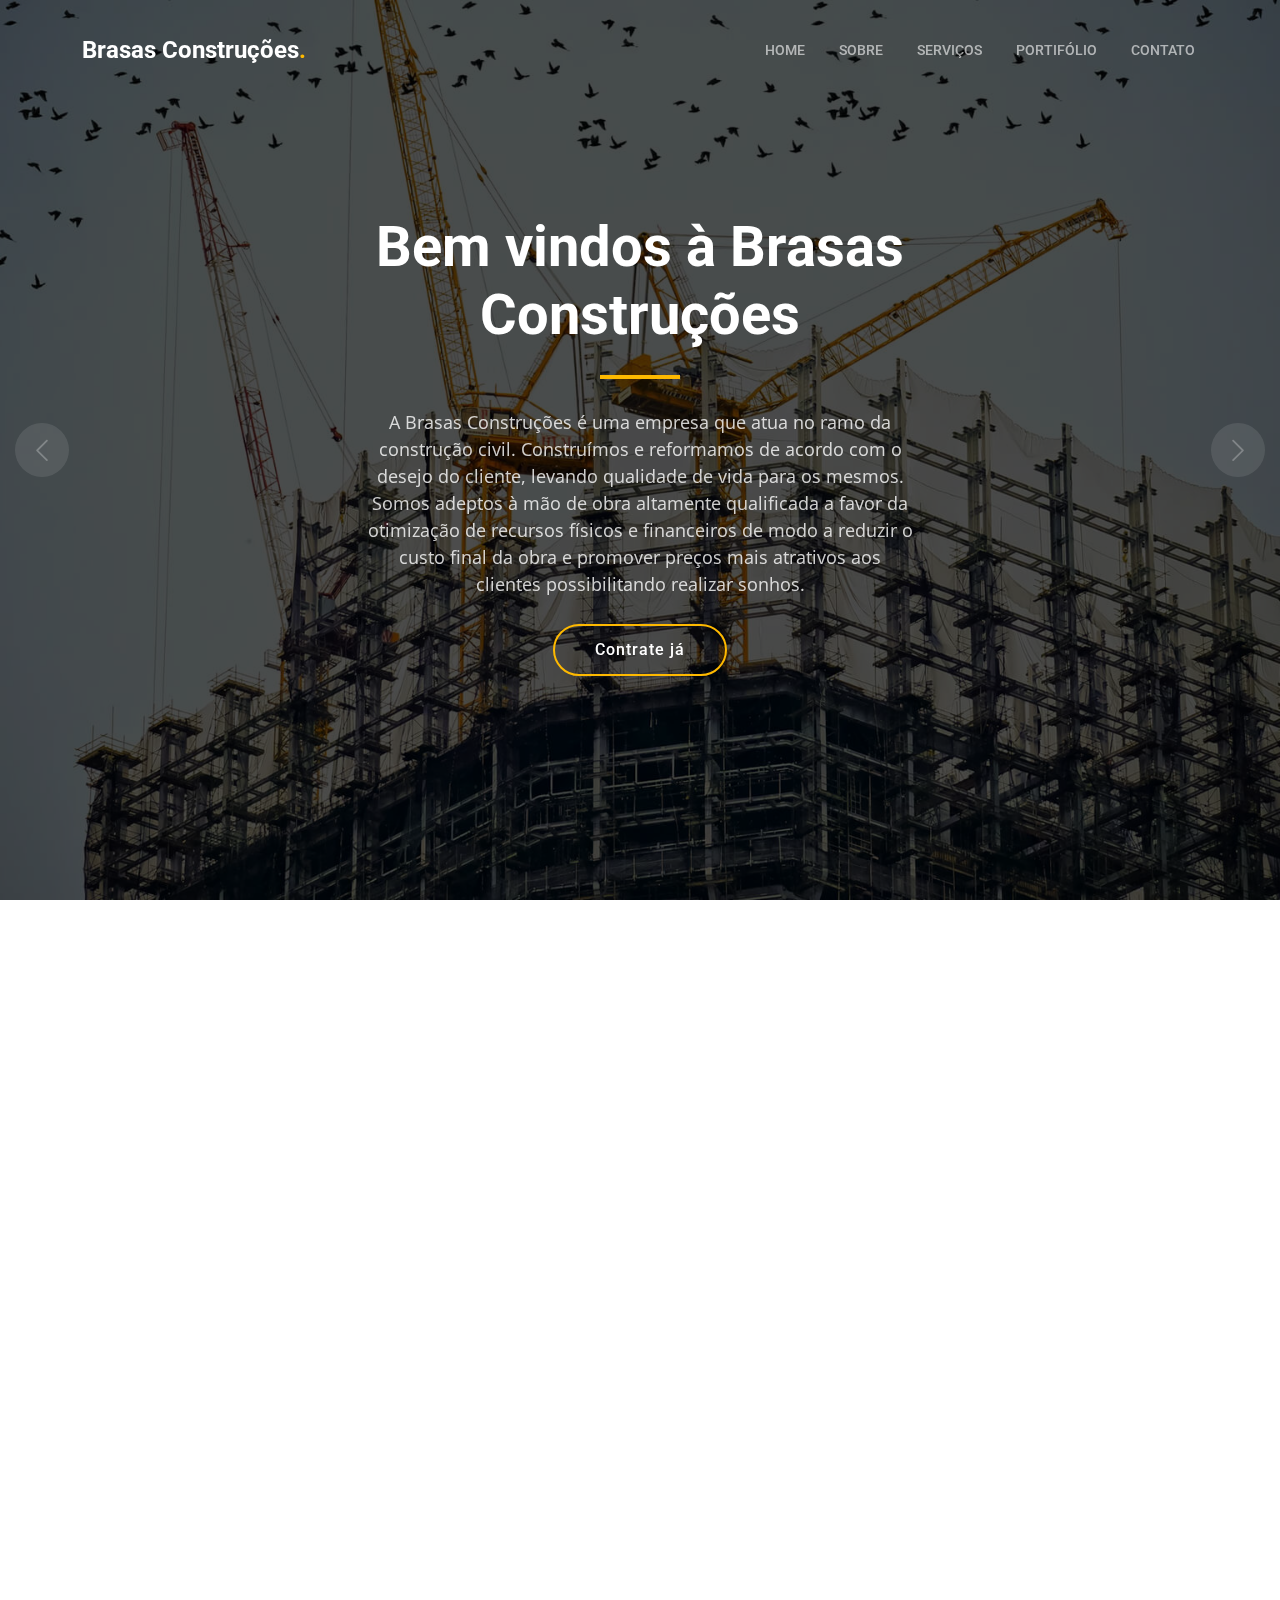
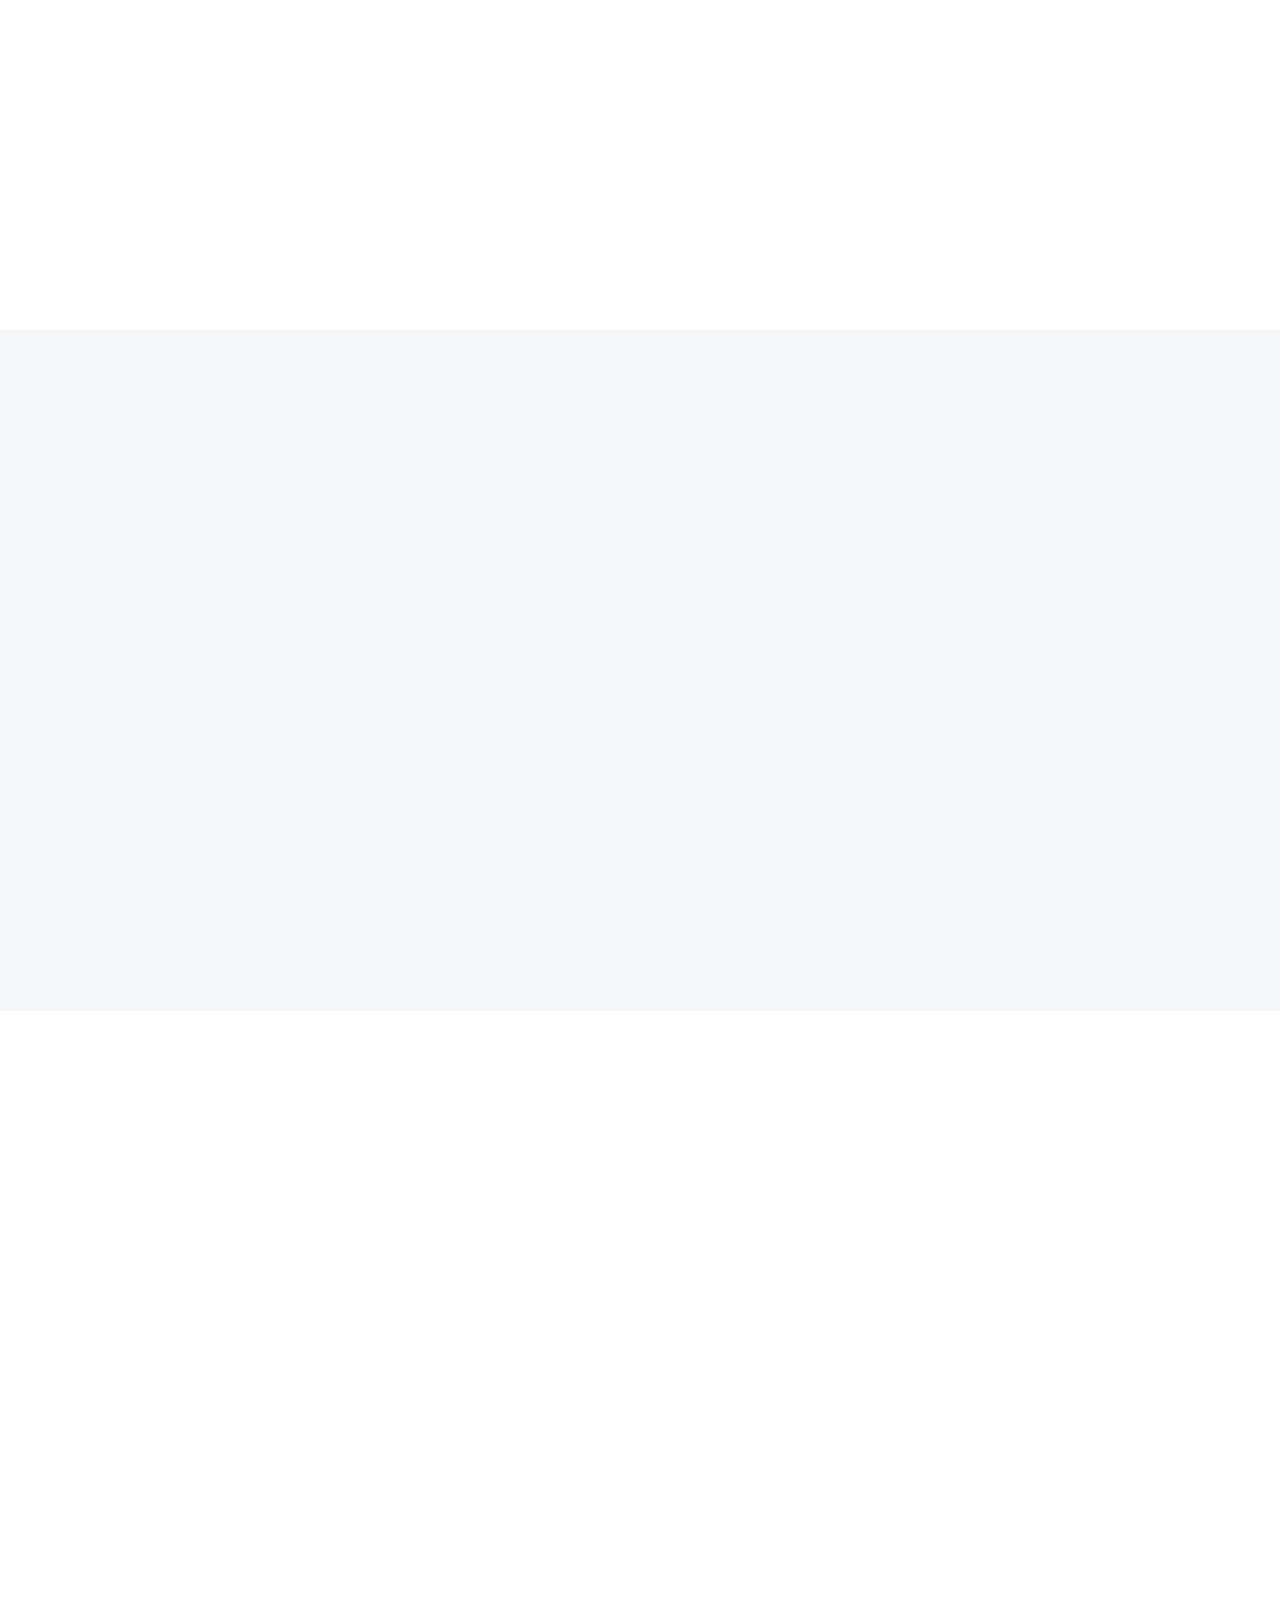
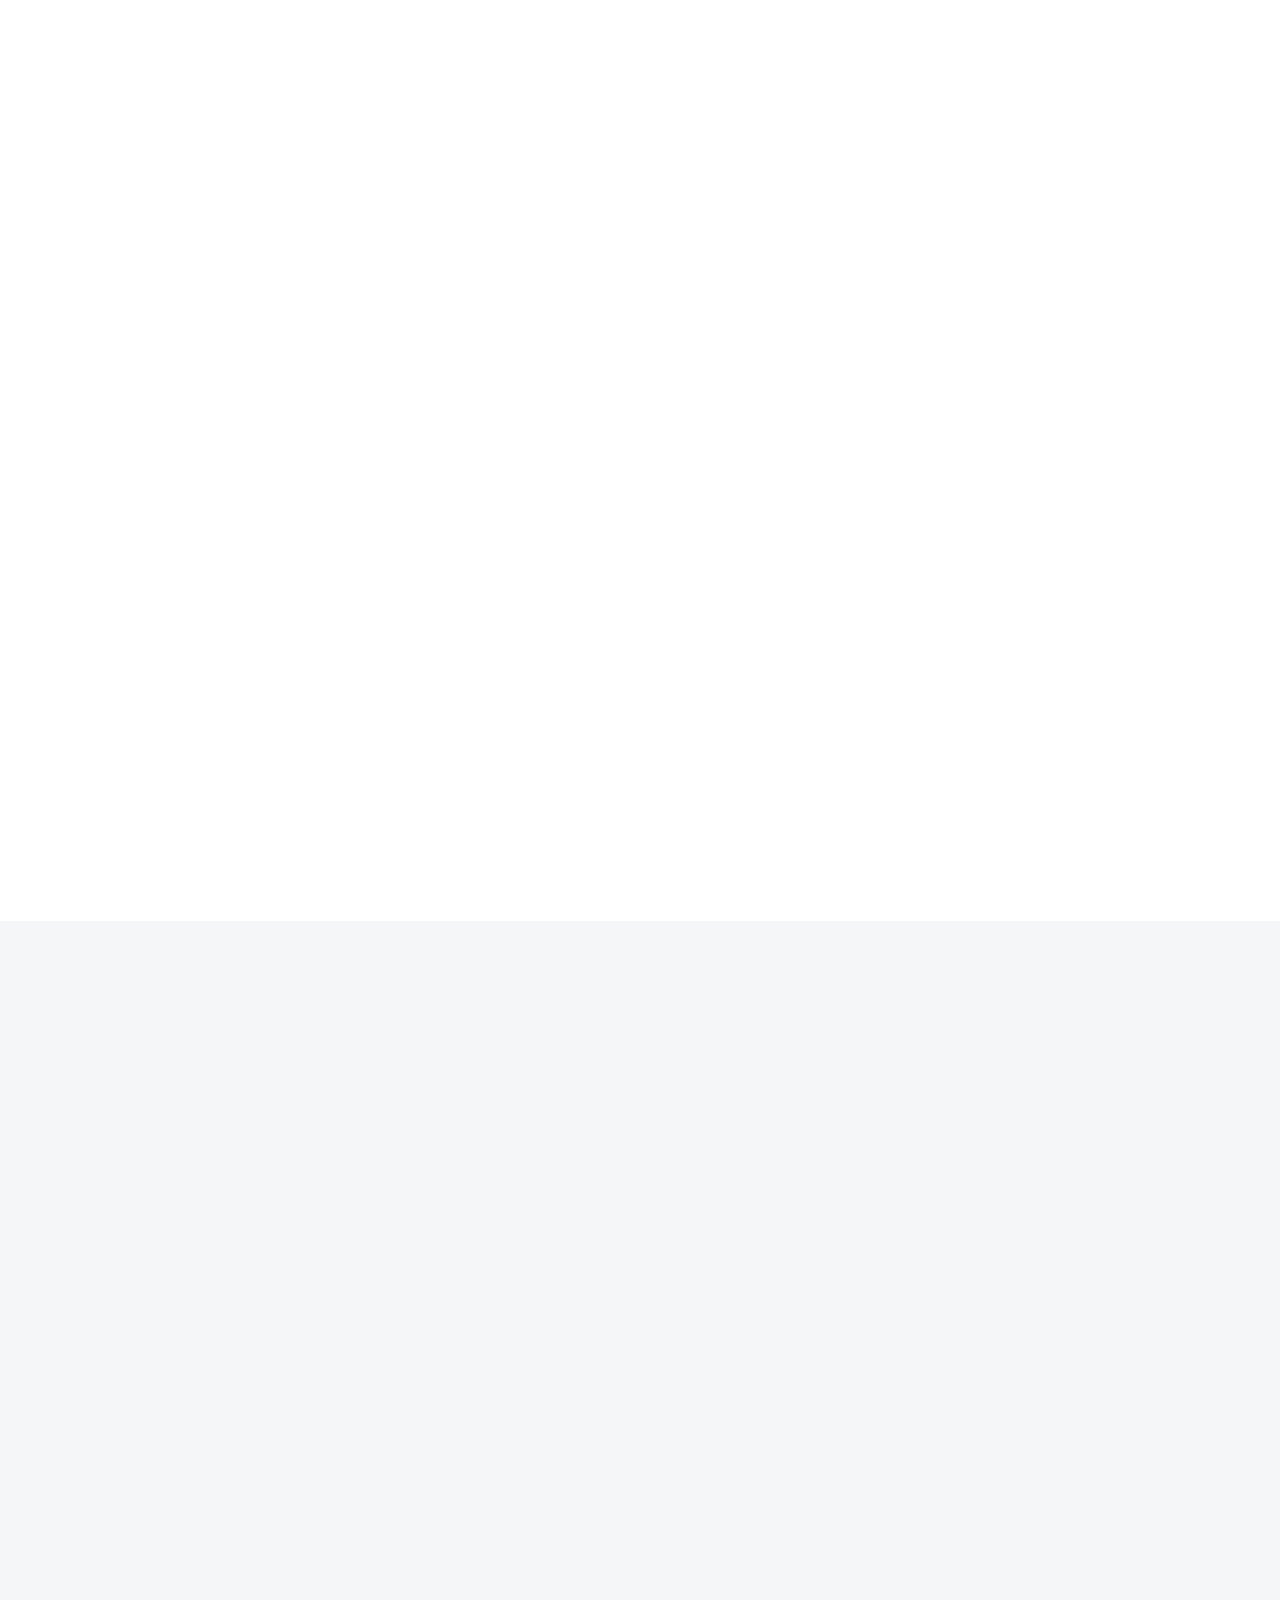
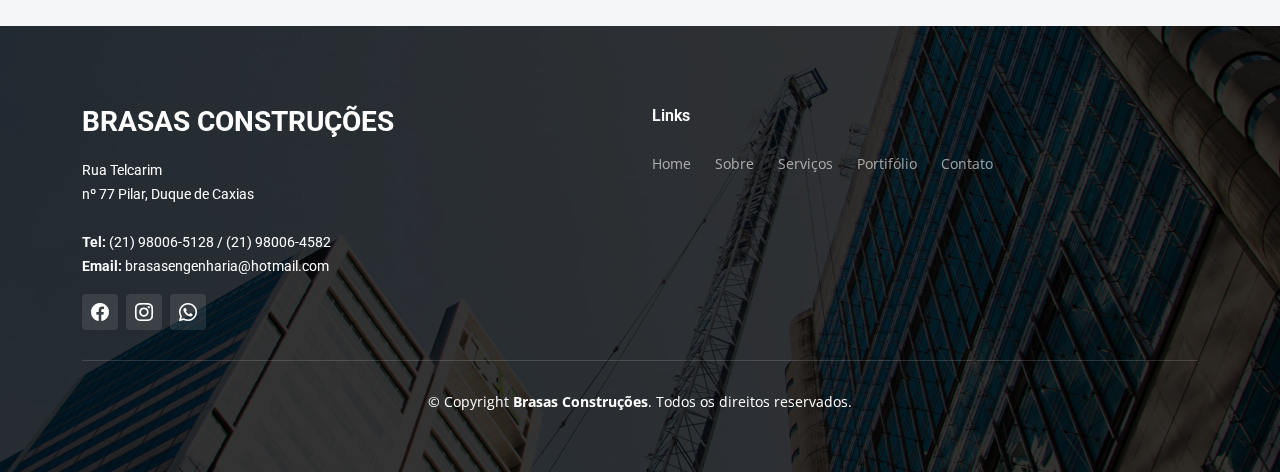
==== index.html @ 7c5fc489 "Correção dos textos e telefone" ====
<!DOCTYPE html>
<html lang="pt-BR">

<head>
  <meta charset="utf-8">
  <meta content="width=device-width, initial-scale=1.0" name="viewport">

  <title>Brasas Construções - Home</title>
  <meta content="Site Brasas Construções, empresa de construção civíl, reformas e muito mais." name="description">

  <!-- Favicons -->
  <!-- <link href="assets/img/favicon.png" rel="icon">
  <link href="assets/img/apple-touch-icon.png" rel="apple-touch-icon"> -->

  <!-- Google Fonts -->
  <link rel="preconnect" href="https://fonts.googleapis.com">
  <link rel="preconnect" href="https://fonts.gstatic.com" crossorigin>
  <link href="https://fonts.googleapis.com/css2?family=Open+Sans:ital,wght@0,300;0,400;0,500;0,600;0,700;1,300;1,400;1,600;1,700&family=Roboto:ital,wght@0,300;0,400;0,500;0,600;0,700;1,300;1,400;1,500;1,600;1,700&family=Work+Sans:ital,wght@0,300;0,400;0,500;0,600;0,700;1,300;1,400;1,500;1,600;1,700&display=swap" rel="stylesheet">

  <!-- Vendor CSS Files -->
  <link href="assets/vendor/bootstrap/css/bootstrap.min.css" rel="stylesheet">
  <link href="assets/vendor/bootstrap-icons/bootstrap-icons.css" rel="stylesheet">
  <link href="assets/vendor/fontawesome-free/css/all.min.css" rel="stylesheet">
  <link href="assets/vendor/aos/aos.css" rel="stylesheet">
  <link href="assets/vendor/glightbox/css/glightbox.min.css" rel="stylesheet">
  <link href="assets/vendor/swiper/swiper-bundle.min.css" rel="stylesheet">

  <!-- Template Main CSS File -->
  <link href="assets/css/main.css" rel="stylesheet">

</head>

<body>

  <!-- ======= Header ======= -->
  <header id="header" class="header d-flex align-items-center">
    <div class="container-fluid container-xl d-flex align-items-center justify-content-between">

      <a href="index.html" class="logo d-flex align-items-center">
        <!-- Descomentar essa linha para utilizar uma imagem como logo-->
        <!-- <img src="assets/img/logo.png" alt=""> -->
        <h1>Brasas Construções<span>.</span></h1>
      </a>

      <i class="mobile-nav-toggle mobile-nav-show bi bi-list"></i>
      <i class="mobile-nav-toggle mobile-nav-hide d-none bi bi-x"></i>
      <!--navbar-->
      <nav id="navbar" class="navbar">
        <ul>

          <li><a href="#">Home</a></li>
          <li><a href="#about">Sobre</a></li>
          <li><a href="#services">Serviços</a></li>
          <li><a href="#projects">Portifólio</a></li>
          <li><a href="./contact.html">Contato</a></li>

        </ul>
      </nav>
      <!-- End navbar -->

    </div>
  </header>
  <!-- End Header -->

  <!-- ======= Hero Section ======= -->
  <section id="hero" class="hero">

    <div class="info d-flex align-items-center">
      <div class="container">
        <div class="row justify-content-center">
          <div class="col-lg-6 text-center">
            <h2 data-aos="fade-down">Bem vindos à <span>Brasas Construções</span></h2>
            <p data-aos="fade-up">
              A Brasas Construções é uma empresa que atua no ramo da construção civil. Construímos e reformamos de acordo com o desejo do cliente, levando qualidade de vida para os mesmos. Somos adeptos à mão de obra altamente qualificada a favor da otimização de recursos físicos e financeiros de modo a reduzir o custo final da obra e promover preços mais atrativos aos clientes possibilitando realizar sonhos.
            </p>
            <a data-aos="fade-up" data-aos-delay="200" href="contact.html" class="btn-get-started">Contrate já</a>
          </div>
        </div>
      </div>
    </div>

    <div id="hero-carousel" class="carousel slide" data-bs-ride="carousel" data-bs-interval="5000">

      <div class="carousel-item active" style="background-image: url(assets/img/hero-carousel/hero-carousel-1.jpg)"></div>
      <div class="carousel-item" style="background-image: url(assets/img/hero-carousel/hero-carousel-2.jpg)"></div>
      <div class="carousel-item" style="background-image: url(assets/img/hero-carousel/hero-carousel-3.jpg)"></div>
      <div class="carousel-item" style="background-image: url(assets/img/hero-carousel/hero-carousel-4.jpg)"></div>
      <div class="carousel-item" style="background-image: url(assets/img/hero-carousel/hero-carousel-5.jpg)"></div>

      <a class="carousel-control-prev" href="#hero-carousel" role="button" data-bs-slide="prev">
        <span class="carousel-control-prev-icon bi bi-chevron-left" aria-hidden="true"></span>
      </a>

      <a class="carousel-control-next" href="#hero-carousel" role="button" data-bs-slide="next">
        <span class="carousel-control-next-icon bi bi-chevron-right" aria-hidden="true"></span>
      </a>

    </div>

  </section><!-- End Hero Section -->

  <main id="main">

    <!-- ======= about us Section ======= -->
    <section id="about" class="sobre">
      <div class="container" data-aos="fade-up">

        <div class="section-header">
          <h2>Sobre nós</h2>
          <p>Somos uma empresa especializada em construções e reformas em geral.
            Veja abaixo algumas de nossas principais características:
          </p>
        </div>

        <div class="row gy-4">

          <div class="col-lg-6" data-aos="fade-up" data-aos-delay="100">
            <div class="card-item">
              <div class="row">
                <div class="col-xl-5">
                  <div class="card-bg" style="background-image: url(assets/img/about/project.jpg);"></div>
                </div>
                <div class="col-xl-7 d-flex align-items-center">
                  <div class="card-body">
                    <h4 class="card-title">Planejamento detalhado</h4>
                    <p>Todos os nossos serviços passam pela primeira fase, que é a de planejamento. Um bom planejamento evita atrasos na entrega e desperdício de recursos. É nessa fase que podemos identificar possíveis problemas que talvez não tenham sido observados pelo cliente. </p>
                  </div>
                </div>
              </div>
            </div>
          </div><!-- End Card Item -->

          <div class="col-lg-6" data-aos="fade-up" data-aos-delay="200">
            <div class="card-item">
              <div class="row">
                <div class="col-xl-5">
                  <div class="card-bg" style="background-image: url(assets/img/about/helmet.jpg);"></div>
                </div>
                <div class="col-xl-7 d-flex align-items-center">
                  <div class="card-body">
                    <h4 class="card-title">Segurança em primeiro lugar</h4>
                    <p>Aqui nós prezamos pela segurança!
                      Portanto, utilizamos todo um equipamento de segurança específico para realização de cada tarefa.
                    </p>
                  </div>
                </div>
              </div>
            </div>
          </div><!-- End Card Item -->

          <div class="col-lg-6" data-aos="fade-up" data-aos-delay="300">
            <div class="card-item">
              <div class="row">
                <div class="col-xl-5">
                  <div class="card-bg" style="background-image: url(assets/img/about/quality.jpg);"></div>
                </div>
                <div class="col-xl-7 d-flex align-items-center">
                  <div class="card-body">
                    <h4 class="card-title">Qualidade na entrega</h4>
                    <p>Durante o planejamento são estabelecidas as regras do projeto e durante a execução sempre haverá inspeções para garantir que todos os requisitos estão sendo cumpridos com qualidade, evitando, assim ter que refazer alguma etapa e comprometer o prazo de entrega.</p>
                  </div>
                </div>
              </div>
            </div>
          </div><!-- End Card Item -->

          <div class="col-lg-6" data-aos="fade-up" data-aos-delay="400">
            <div class="card-item">
              <div class="row">
                <div class="col-xl-5">
                  <div class="card-bg" style="background-image: url(assets/img/about/deadline.jpg);"></div>
                </div>
                <div class="col-xl-7 d-flex align-items-center">
                  <div class="card-body">
                    <h4 class="card-title">Cumprimento de prazos</h4>
                    <p>Entendemos que quando somos contratados, nosso cliente possui um determinado problema que deseja resolver. Portanto, cabe a nós entregar a solução no prazo que foi estipulado e com a qualidade esperada.</p>
                  </div>
                </div>
              </div>
            </div>
          </div><!-- End Card Item -->

        </div>

      </div>
    </section><!-- End Constructions Section -->

    <!-- ======= Services Section ======= -->
    <section id="services" class="services section-bg">
      <div class="container" data-aos="fade-up">

        <div class="section-header">
          <h2>Serviços</h2>
          <p>Os principais serviços necessários para sua obra, você encontra aqui!</p>
        </div>

        <div class="row gy-4">

          <div class="col-lg-4 col-md-6" data-aos="fade-up" data-aos-delay="100">
            <div class="service-item  position-relative">
              <div class="icon">
                <i class="fa-solid fa-mountain-city"></i>
              </div>
              <h3>Reformas em geral</h3>
              <p>Precisando mudar a cara do ambiente?
                Nós somos a sua solução!
                Realizamos todo tipo de reforma para deixar o ambiente com a sua cara!
              </p>
              <!-- <a href="service-details.html" class="readmore stretched-link">Learn more <i class="bi bi-arrow-right"></i></a> -->
            </div>
          </div><!-- End Service Item -->

          <div class="col-lg-4 col-md-6" data-aos="fade-up" data-aos-delay="200">
            <div class="service-item position-relative">
              <div class="icon">
                <i class="fa-solid fa-arrow-up-from-ground-water"></i>
              </div>
              <h3>Construção</h3>
              <p>Uma boa construção começa a partir do alicerce.
                Aqui cuidamos da construção do seu lar, loja, galpão, etc..
                Utilizamos as técnicas adequadas para a construção da sua estrutura, cuidando da durabilidade.
              </p>
              <!-- <a href="service-details.html" class="readmore stretched-link">Learn more <i class="bi bi-arrow-right"></i></a> -->
            </div>
          </div><!-- End Service Item -->

          <div class="col-lg-4 col-md-6" data-aos="fade-up" data-aos-delay="300">
            <div class="service-item position-relative">
              <div class="icon">
                <i class="fa-solid fa-compass-drafting"></i>
              </div>
              <h3>Projetos</h3>
              <p>Tem uma ideia em mente mas não sabe como passar para o papel? Transformamos sua ideia em um projeto 3D!
              </p>
              <!-- <a href="service-details.html" class="readmore stretched-link">Learn more <i class="bi bi-arrow-right"></i></a> -->
            </div>
          </div><!-- End Service Item -->

          <!-- <div class="col-lg-4 col-md-6" data-aos="fade-up" data-aos-delay="400">
            <div class="service-item position-relative">
              <div class="icon">
                <i class="fa-solid fa-trowel-bricks"></i>
              </div>
              <h3>Acabamentos</h3>
              <p>Se arrependeu de ter contratado um serviço e a entrega não foi como o esperado ?
                Pode ficar tranquilo e deixar com a gente!
                Realizamos serviços de acabamentos como pinturas, rejuntes, entre outros.
              </p> -->
          <!-- <a href="service-details.html" class="readmore stretched-link">Learn more <i class="bi bi-arrow-right"></i></a> -->
          <!-- </div>
          </div> -->
          <!-- End Service Item -->

          <!-- <div class="col-lg-4 col-md-6" data-aos="fade-up" data-aos-delay="500">
            <div class="service-item position-relative">
              <div class="icon">
                <i class="fa-solid fa-helmet-safety"></i>
              </div>
              <h3>Projetos</h3>
              <p>Tem uma ideia em mente mas não sabe como passar para o papel ?
                Transformamos sua ideia em um projeto 3D !
              </p> -->
          <!-- <a href="service-details.html" class="readmore stretched-link">Learn more <i class="bi bi-arrow-right"></i></a> -->
          <!-- </div>
          </div> -->
          <!-- End Service Item -->

        </div>

      </div>
    </section><!-- End Services Section -->

    <!-- ======= Our Projects Section ======= -->
    <section id="projects" class="projects">
      <div class="container" data-aos="fade-up">

        <div class="section-header">
          <h2>Nosso Portifólio</h2>
          <p>Fazemos questão de entregar qualidade em todos os nossos serviços e estes são alguns exemplos:</p>
        </div>

        <div class="portfolio-isotope" data-portfolio-filter="*" data-portfolio-layout="masonry" data-portfolio-sort="original-order">

          <ul class="portfolio-flters" data-aos="fade-up" data-aos-delay="100">
            <li data-filter="*" class="filter-active">Todos</li>
            <li data-filter=".filter-remodeling">Reformas</li>
            <li data-filter=".filter-construction">Construções</li>
            <li data-filter=".filter-repairs">Reparos</li>
            <li data-filter=".filter-design">Projetos</li>
          </ul><!-- End Projects Filters -->

          <div class="row gy-4 portfolio-container" data-aos="fade-up" data-aos-delay="200">

            <div class="col-lg-4 col-md-6 portfolio-item filter-remodeling">
              <div class="portfolio-content h-100">
                <img src="assets/img/projects/Projeto1/project_34.jpeg" class="img-fluid" alt="">
                <div class="portfolio-info">
                  <h4>Projeto 1</h4>
                  <p>Demolição e reconstrução</p>
                  <a href="assets/img/projects/Projeto1/project_34.jpeg" title="Remodeling 1" data-gallery="portfolio-gallery-remodeling" class="glightbox preview-link"><i class="bi bi-zoom-in"></i></a>
                  <a href="project-details.html" title="More Details" class="details-link"><i class="bi bi-link-45deg"></i></a>
                </div>
              </div>
            </div><!-- End Projects Item -->

            <div class="col-lg-4 col-md-6 portfolio-item filter-construction">
              <div class="portfolio-content h-100">
                <img src="assets/img/projects/construction-1.jpg" class="img-fluid" alt="">
                <div class="portfolio-info">
                  <h4>Construction 1</h4>
                  <p>Lorem ipsum, dolor sit amet consectetur</p>
                  <a href="assets/img/projects/construction-1.jpg" title="Construction 1" data-gallery="portfolio-gallery-construction" class="glightbox preview-link"><i class="bi bi-zoom-in"></i></a>
                  <a href="project-details.html" title="More Details" class="details-link"><i class="bi bi-link-45deg"></i></a>
                </div>
              </div>
            </div><!-- End Projects Item -->

            <div class="col-lg-4 col-md-6 portfolio-item filter-repairs">
              <div class="portfolio-content h-100">
                <img src="assets/img/projects/repairs-1.jpg" class="img-fluid" alt="">
                <div class="portfolio-info">
                  <h4>Repairs 1</h4>
                  <p>Lorem ipsum, dolor sit amet consectetur</p>
                  <a href="assets/img/projects/repairs-1.jpg" title="Repairs 1" data-gallery="portfolio-gallery-repairs" class="glightbox preview-link"><i class="bi bi-zoom-in"></i></a>
                  <a href="project-details.html" title="More Details" class="details-link"><i class="bi bi-link-45deg"></i></a>
                </div>
              </div>
            </div><!-- End Projects Item -->

            <div class="col-lg-4 col-md-6 portfolio-item filter-design">
              <div class="portfolio-content h-100">
                <img src="assets/img/projects/design-1.jpg" class="img-fluid" alt="">
                <div class="portfolio-info">
                  <h4>Design 1</h4>
                  <p>Lorem ipsum, dolor sit amet consectetur</p>
                  <a href="assets/img/projects/design-1.jpg" title="Repairs 1" data-gallery="portfolio-gallery-book" class="glightbox preview-link"><i class="bi bi-zoom-in"></i></a>
                  <a href="project-details.html" title="More Details" class="details-link"><i class="bi bi-link-45deg"></i></a>
                </div>
              </div>
            </div><!-- End Projects Item -->

            <div class="col-lg-4 col-md-6 portfolio-item filter-remodeling">
              <div class="portfolio-content h-100">
                <img src="assets/img/projects/remodeling-2.jpg" class="img-fluid" alt="">
                <div class="portfolio-info">
                  <h4>Remodeling 2</h4>
                  <p>Lorem ipsum, dolor sit amet consectetur</p>
                  <a href="assets/img/projects/remodeling-2.jpg" title="Remodeling 2" data-gallery="portfolio-gallery-remodeling" class="glightbox preview-link"><i class="bi bi-zoom-in"></i></a>
                  <a href="project-details.html" title="More Details" class="details-link"><i class="bi bi-link-45deg"></i></a>
                </div>
              </div>
            </div><!-- End Projects Item -->

            <div class="col-lg-4 col-md-6 portfolio-item filter-construction">
              <div class="portfolio-content h-100">
                <img src="assets/img/projects/construction-2.jpg" class="img-fluid" alt="">
                <div class="portfolio-info">
                  <h4>Construction 2</h4>
                  <p>Lorem ipsum, dolor sit amet consectetur</p>
                  <a href="assets/img/projects/construction-2.jpg" title="Construction 2" data-gallery="portfolio-gallery-construction" class="glightbox preview-link"><i class="bi bi-zoom-in"></i></a>
                  <a href="project-details.html" title="More Details" class="details-link"><i class="bi bi-link-45deg"></i></a>
                </div>
              </div>
            </div><!-- End Projects Item -->

            <div class="col-lg-4 col-md-6 portfolio-item filter-repairs">
              <div class="portfolio-content h-100">
                <img src="assets/img/projects/repairs-2.jpg" class="img-fluid" alt="">
                <div class="portfolio-info">
                  <h4>Repairs 2</h4>
                  <p>Lorem ipsum, dolor sit amet consectetur</p>
                  <a href="assets/img/projects/repairs-2.jpg" title="Repairs 2" data-gallery="portfolio-gallery-repairs" class="glightbox preview-link"><i class="bi bi-zoom-in"></i></a>
                  <a href="project-details.html" title="More Details" class="details-link"><i class="bi bi-link-45deg"></i></a>
                </div>
              </div>
            </div><!-- End Projects Item -->

            <div class="col-lg-4 col-md-6 portfolio-item filter-design">
              <div class="portfolio-content h-100">
                <img src="assets/img/projects/design-2.jpg" class="img-fluid" alt="">
                <div class="portfolio-info">
                  <h4>Design 2</h4>
                  <p>Lorem ipsum, dolor sit amet consectetur</p>
                  <a href="assets/img/projects/design-2.jpg" title="Repairs 2" data-gallery="portfolio-gallery-book" class="glightbox preview-link"><i class="bi bi-zoom-in"></i></a>
                  <a href="project-details.html" title="More Details" class="details-link"><i class="bi bi-link-45deg"></i></a>
                </div>
              </div>
            </div><!-- End Projects Item -->

            <div class="col-lg-4 col-md-6 portfolio-item filter-remodeling">
              <div class="portfolio-content h-100">
                <img src="assets/img/projects/remodeling-3.jpg" class="img-fluid" alt="">
                <div class="portfolio-info">
                  <h4>Remodeling 3</h4>
                  <p>Lorem ipsum, dolor sit amet consectetur</p>
                  <a href="assets/img/projects/remodeling-3.jpg" title="Remodeling 3" data-gallery="portfolio-gallery-remodeling" class="glightbox preview-link"><i class="bi bi-zoom-in"></i></a>
                  <a href="project-details.html" title="More Details" class="details-link"><i class="bi bi-link-45deg"></i></a>
                </div>
              </div>
            </div><!-- End Projects Item -->

            <div class="col-lg-4 col-md-6 portfolio-item filter-construction">
              <div class="portfolio-content h-100">
                <img src="assets/img/projects/construction-3.jpg" class="img-fluid" alt="">
                <div class="portfolio-info">
                  <h4>Construction 3</h4>
                  <p>Lorem ipsum, dolor sit amet consectetur</p>
                  <a href="assets/img/projects/construction-3.jpg" title="Construction 3" data-gallery="portfolio-gallery-construction" class="glightbox preview-link"><i class="bi bi-zoom-in"></i></a>
                  <a href="project-details.html" title="More Details" class="details-link"><i class="bi bi-link-45deg"></i></a>
                </div>
              </div>
            </div><!-- End Projects Item -->

            <div class="col-lg-4 col-md-6 portfolio-item filter-repairs">
              <div class="portfolio-content h-100">
                <img src="assets/img/projects/repairs-3.jpg" class="img-fluid" alt="">
                <div class="portfolio-info">
                  <h4>Repairs 3</h4>
                  <p>Lorem ipsum, dolor sit amet consectetur</p>
                  <a href="assets/img/projects/repairs-3.jpg" title="Repairs 2" data-gallery="portfolio-gallery-repairs" class="glightbox preview-link"><i class="bi bi-zoom-in"></i></a>
                  <a href="project-details.html" title="More Details" class="details-link"><i class="bi bi-link-45deg"></i></a>
                </div>
              </div>
            </div><!-- End Projects Item -->

            <div class="col-lg-4 col-md-6 portfolio-item filter-design">
              <div class="portfolio-content h-100">
                <img src="assets/img/projects/design-3.jpg" class="img-fluid" alt="">
                <div class="portfolio-info">
                  <h4>Design 3</h4>
                  <p>Lorem ipsum, dolor sit amet consectetur</p>
                  <a href="assets/img/projects/design-3.jpg" title="Repairs 3" data-gallery="portfolio-gallery-book" class="glightbox preview-link"><i class="bi bi-zoom-in"></i></a>
                  <a href="project-details.html" title="More Details" class="details-link"><i class="bi bi-link-45deg"></i></a>
                </div>
              </div>
            </div><!-- End Projects Item -->

          </div><!-- End Projects Container -->

        </div>

      </div>
    </section><!-- End Our Projects Section -->

    <!-- ======= Testimonials Section ======= -->
    <section id="testimonials" class="testimonials section-bg">
      <div class="container" data-aos="fade-up">

        <div class="section-header">
          <h2>Depoimentos</h2>
          <p>Ver nossos clientes satisfeitos é o que faz o nosso trabalho ser gratificante.</p>
        </div>

        <div class="slides-2 swiper">
          <div class="swiper-wrapper">

            <div class="swiper-slide">
              <div class="testimonial-wrap">
                <div class="testimonial-item">
                  <!-- <img src="assets/img/testimonials/testimonials-1.jpg" class="testimonial-img" alt=""> -->
                  <h3>Anônimo</h3>
                  <h4>Cliente - Acabamento</h4>
                  <div class="stars">
                    <i class="bi bi-star-fill"></i><i class="bi bi-star-fill"></i><i class="bi bi-star-fill"></i><i class="bi bi-star-fill"></i><i class="bi bi-star-fill"></i>
                  </div>
                  <p>
                    <i class="bi bi-quote quote-icon-left"></i>
                    Fiz uma escolha errada ao contratar uma equipe para realizar um serviço de pintura, e me arrependi. Muitos erros e material desperdiçado.
                    Ainda bem que encontrei a Brasas para solucionar os meus problemas.
                    Parabéns pelo serviço, desejo todo o sucesso do mundo!
                    <i class="bi bi-quote quote-icon-right"></i>
                  </p>
                </div>
              </div>
            </div><!-- End testimonial item -->

            <div class="swiper-slide">
              <div class="testimonial-wrap">
                <div class="testimonial-item">
                  <!-- <img src="assets/img/testimonials/testimonials-2.jpg" class="testimonial-img" alt=""> -->
                  <h3>Anônimo</h3>
                  <h4>Cliente - Projetos</h4>
                  <div class="stars">
                    <i class="bi bi-star-fill"></i><i class="bi bi-star-fill"></i><i class="bi bi-star-fill"></i><i class="bi bi-star-fill"></i><i class="bi bi-star-fill"></i>
                  </div>
                  <p>
                    <i class="bi bi-quote quote-icon-left"></i>
                    Eu tinha uma ideia para minha casa que eu achava incrível!
                    Porém eu não fazia ideia de como reproduzi-la em uma folha de papel e isso era meio frustrante.
                    Uma amiga me indicou a Brasas, e eles me entregaram um incrível projeto 3D, EXATAMENTE como eu havia imaginado!
                    Perfeição define.
                    Vocês são demais!<i class="bi bi-quote quote-icon-right"></i>
                  </p>
                </div>
              </div>
            </div><!-- End testimonial item -->

            <div class="swiper-slide">
              <div class="testimonial-wrap">
                <div class="testimonial-item">
                  <!-- <img src="assets/img/testimonials/testimonials-3.jpg" class="testimonial-img" alt=""> -->
                  <h3>Anônimo</h3>
                  <h4>Cliente - Construção</h4>
                  <div class="stars">
                    <i class="bi bi-star-fill"></i><i class="bi bi-star-fill"></i><i class="bi bi-star-fill"></i><i class="bi bi-star-fill"></i><i class="bi bi-star-fill"></i>
                  </div>
                  <p>
                    <i class="bi bi-quote quote-icon-left"></i>
                    Simplesmente sem palavras.
                    Ergueram minha casa que sempre foi meu sonho!
                    Todo o cuidado e explicaçãoes sobre os procedimentos que eu não imaginava que eram necessários.
                    Equipe muito competente!
                    <i class="bi bi-quote quote-icon-right"></i>
                  </p>
                </div>
              </div>
            </div><!-- End testimonial item -->

          </div>
          <div class="swiper-pagination"></div>
        </div>

      </div>
    </section><!-- End Testimonials Section -->

  </main><!-- End #main -->

  <!-- ======= Footer ======= -->
  <footer id="footer" class="footer">

    <div class="footer-content position-relative">
      <div class="container">
        <div class="row">

          <div class="col-lg-6 col-md-6">
            <div class="footer-info">
              <h3>Brasas Construções</h3>
              <p>
                Rua Telcarim <br>
                nº 77 Pilar, Duque de Caxias<br><br>
                <strong>Tel:</strong> (21) 98006-5128 / (21) 98006-4582<br>
                <strong>Email:</strong> brasasengenharia@hotmail.com<br>
              </p>
              <div class="social-links d-flex mt-3">
                <a href="#" class="d-flex align-items-center justify-content-center"><i class="bi bi-facebook"></i></a>
                <a href="#" class="d-flex align-items-center justify-content-center"><i class="bi bi-instagram"></i></a>
                <a href="#" class="d-flex align-items-center justify-content-center"><i class="bi bi-whatsapp"></i></a>
              </div>
            </div>
          </div><!-- End footer info column-->


          <div class="col-lg-4 col-md-6 footer-links ">
            <h4>Links</h4>
            <ul class="d-flex gap-4">
              <li><a href="#">Home</a></li>
              <li><a href="#about">Sobre</a></li>
              <li><a href="#services">Serviços</a></li>
              <li><a href="#projects">Portifólio</a></li>
              <li><a href="./contact.html">Contato</a></li>
            </ul>
          </div><!-- End footer links column-->

        </div>
      </div>


      <div class="footer-legal text-center position-relative">
        <div class="container">
          <div class="copyright">
            &copy; Copyright <strong><span>Brasas Construções</span></strong>. Todos os direitos reservados.
          </div>
        </div>
      </div>

  </footer>
  <!-- End Footer -->

  <a href="#" class="scroll-top d-flex align-items-center justify-content-center"><i class="bi bi-arrow-up-short"></i></a>

  <div id="preloader"></div>

  <!-- Vendor JS Files -->
  <script src="assets/vendor/bootstrap/js/bootstrap.bundle.min.js"></script>
  <script src="assets/vendor/aos/aos.js"></script>
  <script src="assets/vendor/glightbox/js/glightbox.min.js"></script>
  <script src="assets/vendor/isotope-layout/isotope.pkgd.min.js"></script>
  <script src="assets/vendor/swiper/swiper-bundle.min.js"></script>
  <script src="assets/vendor/purecounter/purecounter_vanilla.js"></script>
  <script src="assets/vendor/php-email-form/validate.js"></script>

  <!-- Template Main JS File -->
  <script src="assets/js/main.js"></script>

</body>

</html>
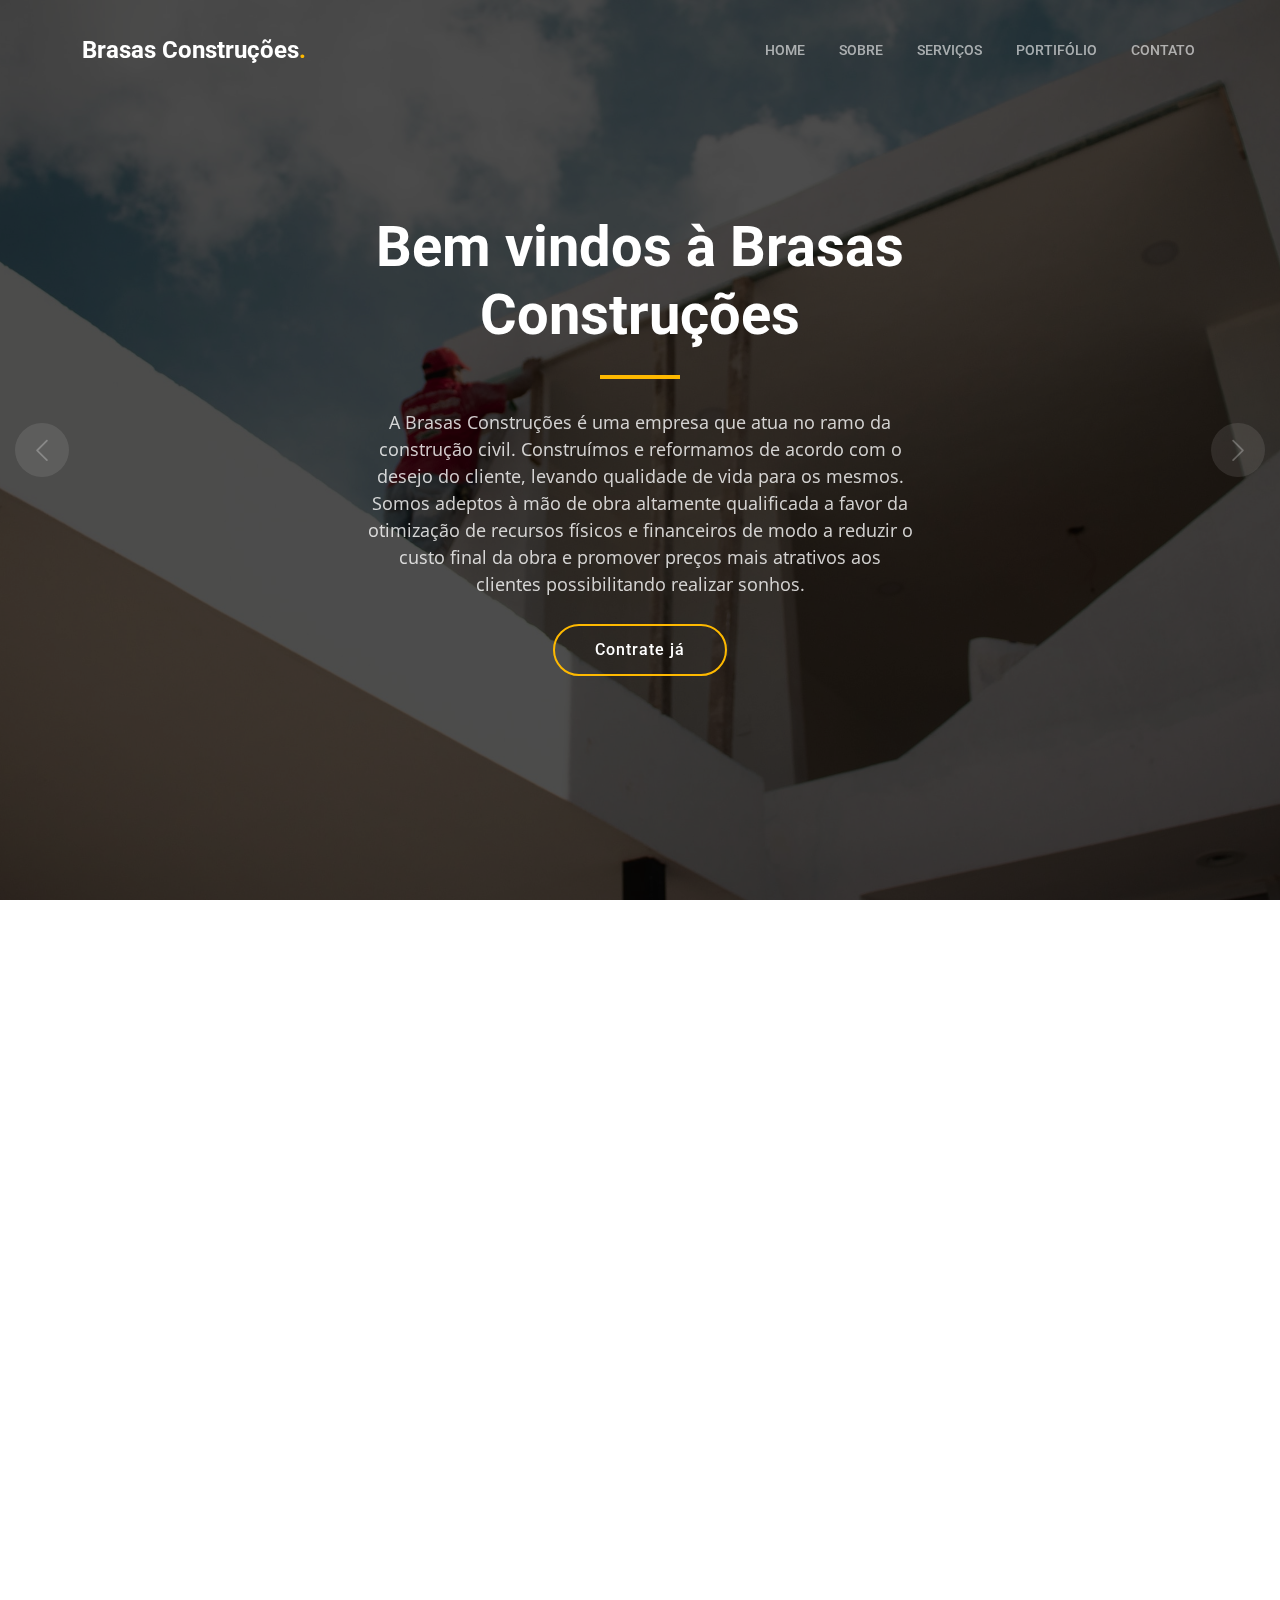
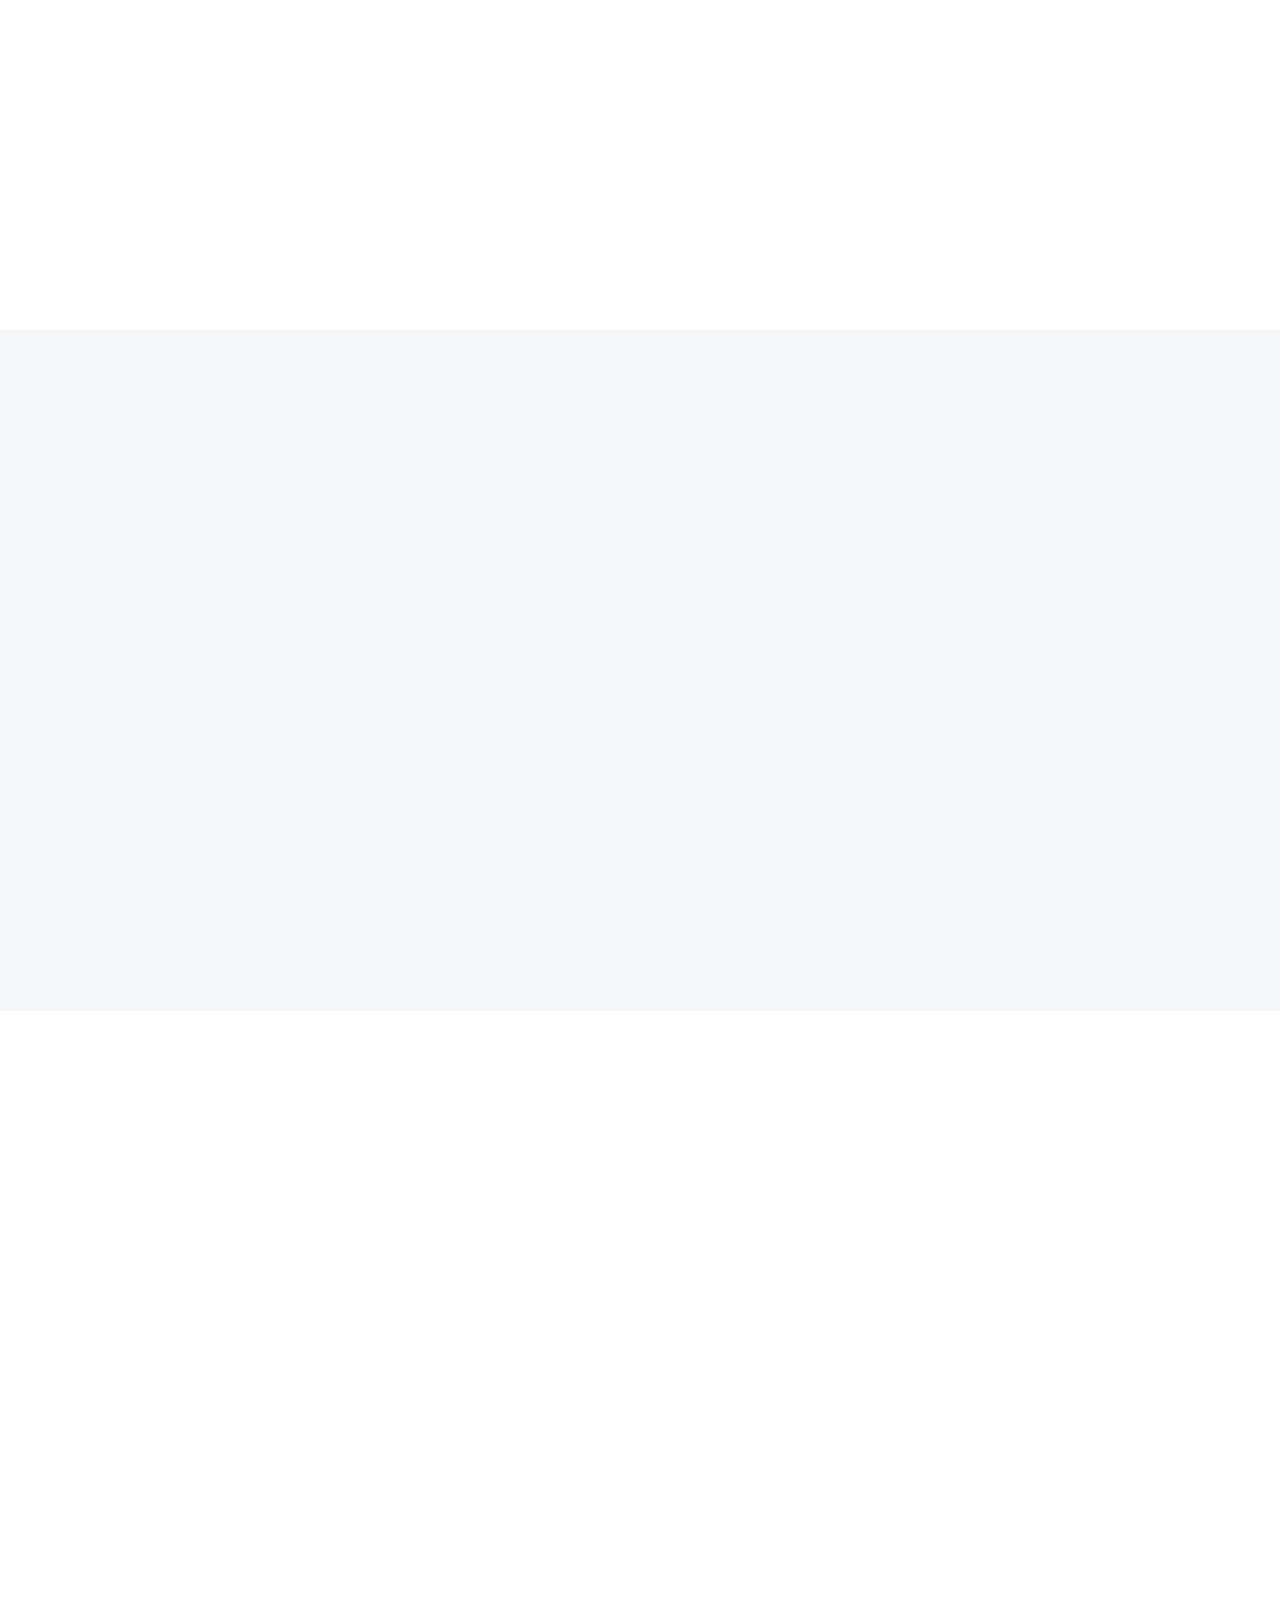
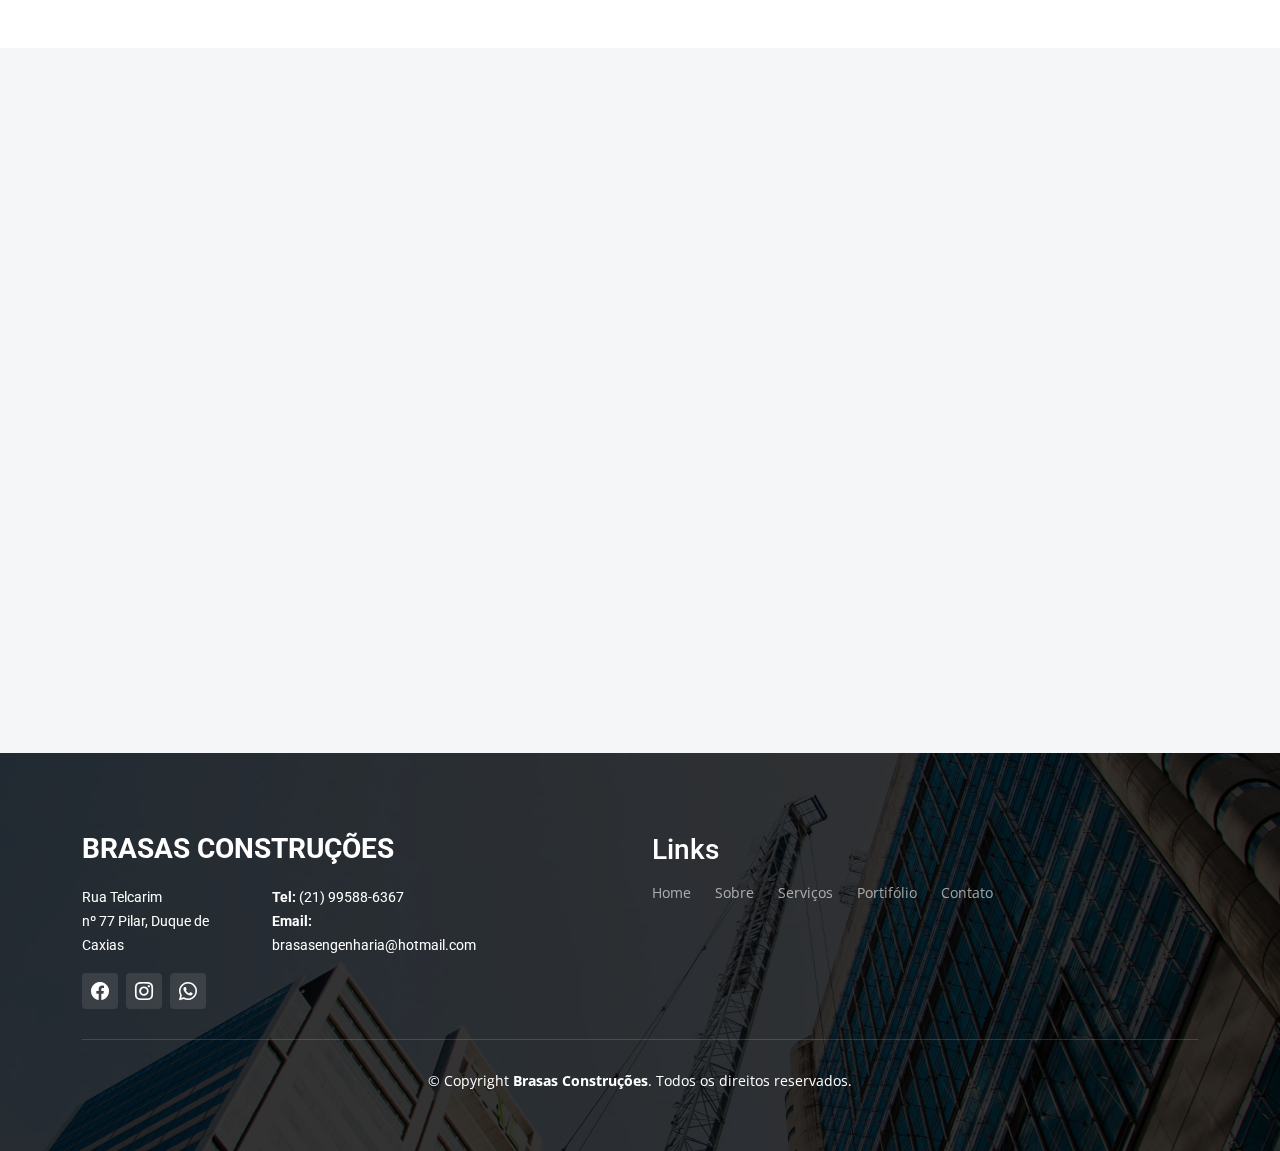
==== commit 5f8970c1: "Ajustes para aparesentação" ====
--- a/index.html
+++ b/index.html
@@ -36,7 +36,7 @@
   <header id="header" class="header d-flex align-items-center">
     <div class="container-fluid container-xl d-flex align-items-center justify-content-between">
 
-      <a href="index.html" class="logo d-flex align-items-center">
+      <a href="http://brasasconstrucoes.com.br" class="logo d-flex align-items-center">
         <!-- Descomentar essa linha para utilizar uma imagem como logo-->
         <!-- <img src="assets/img/logo.png" alt=""> -->
         <h1>Brasas Construções<span>.</span></h1>
@@ -48,11 +48,11 @@
       <nav id="navbar" class="navbar">
         <ul>
 
-          <li><a href="#">Home</a></li>
-          <li><a href="#about">Sobre</a></li>
-          <li><a href="#services">Serviços</a></li>
-          <li><a href="#projects">Portifólio</a></li>
-          <li><a href="./contact.html">Contato</a></li>
+          <li><a href="http://www.brasasconstrucoes.com.br/#">Home</a></li>
+          <li><a href="http://www.brasasconstrucoes.com.br/#about">Sobre</a></li>
+          <li><a href="http://www.brasasconstrucoes.com.br/#services">Serviços</a></li>
+          <li><a href="http://www.brasasconstrucoes.com.br/#projects">Portifólio</a></li>
+          <li><a href="http://www.brasasconstrucoes.com.br/contact">Contato</a></li>
 
         </ul>
       </nav>
@@ -73,7 +73,7 @@
             <p data-aos="fade-up">
               A Brasas Construções é uma empresa que atua no ramo da construção civil. Construímos e reformamos de acordo com o desejo do cliente, levando qualidade de vida para os mesmos. Somos adeptos à mão de obra altamente qualificada a favor da otimização de recursos físicos e financeiros de modo a reduzir o custo final da obra e promover preços mais atrativos aos clientes possibilitando realizar sonhos.
             </p>
-            <a data-aos="fade-up" data-aos-delay="200" href="contact.html" class="btn-get-started">Contrate já</a>
+            <a data-aos="fade-up" data-aos-delay="200" href="http://www.brasasconstrucoes.com.br/contact" class="btn-get-started">Contrate já</a>
           </div>
         </div>
       </div>
@@ -283,157 +283,27 @@
 
           <ul class="portfolio-flters" data-aos="fade-up" data-aos-delay="100">
             <li data-filter="*" class="filter-active">Todos</li>
-            <li data-filter=".filter-remodeling">Reformas</li>
-            <li data-filter=".filter-construction">Construções</li>
+            <li data-filter=".filter-reforma">Reformas</li>
+            <li data-filter=".filter-construcao">Construções</li>
             <li data-filter=".filter-repairs">Reparos</li>
             <li data-filter=".filter-design">Projetos</li>
           </ul><!-- End Projects Filters -->
 
           <div class="row gy-4 portfolio-container" data-aos="fade-up" data-aos-delay="200">
 
-            <div class="col-lg-4 col-md-6 portfolio-item filter-remodeling">
+            <div class="col-lg-4 col-md-6 portfolio-item filter-construcao">
               <div class="portfolio-content h-100">
                 <img src="assets/img/projects/Projeto1/project_34.jpeg" class="img-fluid" alt="">
                 <div class="portfolio-info">
                   <h4>Projeto 1</h4>
                   <p>Demolição e reconstrução</p>
-                  <a href="assets/img/projects/Projeto1/project_34.jpeg" title="Remodeling 1" data-gallery="portfolio-gallery-remodeling" class="glightbox preview-link"><i class="bi bi-zoom-in"></i></a>
-                  <a href="project-details.html" title="More Details" class="details-link"><i class="bi bi-link-45deg"></i></a>
+                  <a href="assets/img/projects/Projeto1/project_34.jpeg" title="Demolição e construção" data-gallery="portfolio-gallery-remodeling" class="glightbox preview-link"><i class="bi bi-zoom-in"></i></a>
+                  <a href="./projects/project1.html" title="Mais detalhes" class="details-link"><i class="bi bi-link-45deg"></i></a>
                 </div>
               </div>
             </div><!-- End Projects Item -->
 
-            <div class="col-lg-4 col-md-6 portfolio-item filter-construction">
-              <div class="portfolio-content h-100">
-                <img src="assets/img/projects/construction-1.jpg" class="img-fluid" alt="">
-                <div class="portfolio-info">
-                  <h4>Construction 1</h4>
-                  <p>Lorem ipsum, dolor sit amet consectetur</p>
-                  <a href="assets/img/projects/construction-1.jpg" title="Construction 1" data-gallery="portfolio-gallery-construction" class="glightbox preview-link"><i class="bi bi-zoom-in"></i></a>
-                  <a href="project-details.html" title="More Details" class="details-link"><i class="bi bi-link-45deg"></i></a>
-                </div>
-              </div>
-            </div><!-- End Projects Item -->
-
-            <div class="col-lg-4 col-md-6 portfolio-item filter-repairs">
-              <div class="portfolio-content h-100">
-                <img src="assets/img/projects/repairs-1.jpg" class="img-fluid" alt="">
-                <div class="portfolio-info">
-                  <h4>Repairs 1</h4>
-                  <p>Lorem ipsum, dolor sit amet consectetur</p>
-                  <a href="assets/img/projects/repairs-1.jpg" title="Repairs 1" data-gallery="portfolio-gallery-repairs" class="glightbox preview-link"><i class="bi bi-zoom-in"></i></a>
-                  <a href="project-details.html" title="More Details" class="details-link"><i class="bi bi-link-45deg"></i></a>
-                </div>
-              </div>
-            </div><!-- End Projects Item -->
-
-            <div class="col-lg-4 col-md-6 portfolio-item filter-design">
-              <div class="portfolio-content h-100">
-                <img src="assets/img/projects/design-1.jpg" class="img-fluid" alt="">
-                <div class="portfolio-info">
-                  <h4>Design 1</h4>
-                  <p>Lorem ipsum, dolor sit amet consectetur</p>
-                  <a href="assets/img/projects/design-1.jpg" title="Repairs 1" data-gallery="portfolio-gallery-book" class="glightbox preview-link"><i class="bi bi-zoom-in"></i></a>
-                  <a href="project-details.html" title="More Details" class="details-link"><i class="bi bi-link-45deg"></i></a>
-                </div>
-              </div>
-            </div><!-- End Projects Item -->
-
-            <div class="col-lg-4 col-md-6 portfolio-item filter-remodeling">
-              <div class="portfolio-content h-100">
-                <img src="assets/img/projects/remodeling-2.jpg" class="img-fluid" alt="">
-                <div class="portfolio-info">
-                  <h4>Remodeling 2</h4>
-                  <p>Lorem ipsum, dolor sit amet consectetur</p>
-                  <a href="assets/img/projects/remodeling-2.jpg" title="Remodeling 2" data-gallery="portfolio-gallery-remodeling" class="glightbox preview-link"><i class="bi bi-zoom-in"></i></a>
-                  <a href="project-details.html" title="More Details" class="details-link"><i class="bi bi-link-45deg"></i></a>
-                </div>
-              </div>
-            </div><!-- End Projects Item -->
-
-            <div class="col-lg-4 col-md-6 portfolio-item filter-construction">
-              <div class="portfolio-content h-100">
-                <img src="assets/img/projects/construction-2.jpg" class="img-fluid" alt="">
-                <div class="portfolio-info">
-                  <h4>Construction 2</h4>
-                  <p>Lorem ipsum, dolor sit amet consectetur</p>
-                  <a href="assets/img/projects/construction-2.jpg" title="Construction 2" data-gallery="portfolio-gallery-construction" class="glightbox preview-link"><i class="bi bi-zoom-in"></i></a>
-                  <a href="project-details.html" title="More Details" class="details-link"><i class="bi bi-link-45deg"></i></a>
-                </div>
-              </div>
-            </div><!-- End Projects Item -->
-
-            <div class="col-lg-4 col-md-6 portfolio-item filter-repairs">
-              <div class="portfolio-content h-100">
-                <img src="assets/img/projects/repairs-2.jpg" class="img-fluid" alt="">
-                <div class="portfolio-info">
-                  <h4>Repairs 2</h4>
-                  <p>Lorem ipsum, dolor sit amet consectetur</p>
-                  <a href="assets/img/projects/repairs-2.jpg" title="Repairs 2" data-gallery="portfolio-gallery-repairs" class="glightbox preview-link"><i class="bi bi-zoom-in"></i></a>
-                  <a href="project-details.html" title="More Details" class="details-link"><i class="bi bi-link-45deg"></i></a>
-                </div>
-              </div>
-            </div><!-- End Projects Item -->
-
-            <div class="col-lg-4 col-md-6 portfolio-item filter-design">
-              <div class="portfolio-content h-100">
-                <img src="assets/img/projects/design-2.jpg" class="img-fluid" alt="">
-                <div class="portfolio-info">
-                  <h4>Design 2</h4>
-                  <p>Lorem ipsum, dolor sit amet consectetur</p>
-                  <a href="assets/img/projects/design-2.jpg" title="Repairs 2" data-gallery="portfolio-gallery-book" class="glightbox preview-link"><i class="bi bi-zoom-in"></i></a>
-                  <a href="project-details.html" title="More Details" class="details-link"><i class="bi bi-link-45deg"></i></a>
-                </div>
-              </div>
-            </div><!-- End Projects Item -->
-
-            <div class="col-lg-4 col-md-6 portfolio-item filter-remodeling">
-              <div class="portfolio-content h-100">
-                <img src="assets/img/projects/remodeling-3.jpg" class="img-fluid" alt="">
-                <div class="portfolio-info">
-                  <h4>Remodeling 3</h4>
-                  <p>Lorem ipsum, dolor sit amet consectetur</p>
-                  <a href="assets/img/projects/remodeling-3.jpg" title="Remodeling 3" data-gallery="portfolio-gallery-remodeling" class="glightbox preview-link"><i class="bi bi-zoom-in"></i></a>
-                  <a href="project-details.html" title="More Details" class="details-link"><i class="bi bi-link-45deg"></i></a>
-                </div>
-              </div>
-            </div><!-- End Projects Item -->
-
-            <div class="col-lg-4 col-md-6 portfolio-item filter-construction">
-              <div class="portfolio-content h-100">
-                <img src="assets/img/projects/construction-3.jpg" class="img-fluid" alt="">
-                <div class="portfolio-info">
-                  <h4>Construction 3</h4>
-                  <p>Lorem ipsum, dolor sit amet consectetur</p>
-                  <a href="assets/img/projects/construction-3.jpg" title="Construction 3" data-gallery="portfolio-gallery-construction" class="glightbox preview-link"><i class="bi bi-zoom-in"></i></a>
-                  <a href="project-details.html" title="More Details" class="details-link"><i class="bi bi-link-45deg"></i></a>
-                </div>
-              </div>
-            </div><!-- End Projects Item -->
-
-            <div class="col-lg-4 col-md-6 portfolio-item filter-repairs">
-              <div class="portfolio-content h-100">
-                <img src="assets/img/projects/repairs-3.jpg" class="img-fluid" alt="">
-                <div class="portfolio-info">
-                  <h4>Repairs 3</h4>
-                  <p>Lorem ipsum, dolor sit amet consectetur</p>
-                  <a href="assets/img/projects/repairs-3.jpg" title="Repairs 2" data-gallery="portfolio-gallery-repairs" class="glightbox preview-link"><i class="bi bi-zoom-in"></i></a>
-                  <a href="project-details.html" title="More Details" class="details-link"><i class="bi bi-link-45deg"></i></a>
-                </div>
-              </div>
-            </div><!-- End Projects Item -->
-
-            <div class="col-lg-4 col-md-6 portfolio-item filter-design">
-              <div class="portfolio-content h-100">
-                <img src="assets/img/projects/design-3.jpg" class="img-fluid" alt="">
-                <div class="portfolio-info">
-                  <h4>Design 3</h4>
-                  <p>Lorem ipsum, dolor sit amet consectetur</p>
-                  <a href="assets/img/projects/design-3.jpg" title="Repairs 3" data-gallery="portfolio-gallery-book" class="glightbox preview-link"><i class="bi bi-zoom-in"></i></a>
-                  <a href="project-details.html" title="More Details" class="details-link"><i class="bi bi-link-45deg"></i></a>
-                </div>
-              </div>
-            </div><!-- End Projects Item -->
+
 
           </div><!-- End Projects Container -->
 
@@ -531,16 +401,25 @@
     <div class="footer-content position-relative">
       <div class="container">
         <div class="row">
-
           <div class="col-lg-6 col-md-6">
             <div class="footer-info">
               <h3>Brasas Construções</h3>
-              <p>
-                Rua Telcarim <br>
-                nº 77 Pilar, Duque de Caxias<br><br>
-                <strong>Tel:</strong> (21) 98006-5128 / (21) 98006-4582<br>
-                <strong>Email:</strong> brasasengenharia@hotmail.com<br>
-              </p>
+              <div class="row">
+                <div class="col-lg-4 col-md-6">
+                  <p>
+                    Rua Telcarim <br>
+                    nº 77 Pilar, Duque de Caxias<br>
+                  </p>
+                </div>
+                <div class="col-lg-5 col-md-6">
+                  <div>
+                    <p>
+                      <strong>Tel:</strong> (21) 99588-6367<br>
+                      <strong>Email:</strong> brasasengenharia@hotmail.com<br>
+                    </p>
+                  </div>
+                </div>
+              </div>
               <div class="social-links d-flex mt-3">
                 <a href="#" class="d-flex align-items-center justify-content-center"><i class="bi bi-facebook"></i></a>
                 <a href="#" class="d-flex align-items-center justify-content-center"><i class="bi bi-instagram"></i></a>
@@ -551,13 +430,13 @@
 
 
           <div class="col-lg-4 col-md-6 footer-links ">
-            <h4>Links</h4>
+            <h3>Links</h3>
             <ul class="d-flex gap-4">
-              <li><a href="#">Home</a></li>
-              <li><a href="#about">Sobre</a></li>
-              <li><a href="#services">Serviços</a></li>
-              <li><a href="#projects">Portifólio</a></li>
-              <li><a href="./contact.html">Contato</a></li>
+              <li><a href="http://www.brasasconstrucoes.com.br">Home</a></li>
+              <li><a href="http://www.brasasconstrucoes.com.br/#about">Sobre</a></li>
+              <li><a href="http://www.brasasconstrucoes.com.br/#services">Serviços</a></li>
+              <li><a href="http://www.brasasconstrucoes.com.br/#projects">Portifólio</a></li>
+              <li><a href="http://www.brasasconstrucoes.com.br/contact">Contato</a></li>
             </ul>
           </div><!-- End footer links column-->
 
--- a/assets/css/main.css
+++ b/assets/css/main.css
@@ -572,31 +572,31 @@
   font-size: 14px;
 }
 
-.get-started .php-email-form {
+.get-started .email-form {
   background: #fff;
   padding: 30px;
   height: 100%;
 }
 
 @media (max-width: 575px) {
-  .get-started .php-email-form {
+  .get-started .email-form {
     padding: 20px;
   }
 }
 
-.get-started .php-email-form h3 {
+.get-started .email-form h3 {
   font-size: 14px;
   font-weight: 700;
   text-transform: uppercase;
   letter-spacing: 1px;
 }
 
-.get-started .php-email-form p {
+.get-started .email-form p {
   font-size: 14px;
   margin-bottom: 20px;
 }
 
-.get-started .php-email-form .error-message {
+.get-started .email-form .error-message {
   display: none;
   color: #fff;
   background: #df1529;
@@ -606,7 +606,7 @@
   font-weight: 600;
 }
 
-.get-started .php-email-form .sent-message {
+.get-started .email-form .sent-message {
   display: none;
   color: #fff;
   background: #059652;
@@ -616,7 +616,7 @@
   font-weight: 600;
 }
 
-.get-started .php-email-form .loading {
+.get-started .email-form .loading {
   display: none;
   background: #fff;
   text-align: center;
@@ -624,7 +624,7 @@
   margin-bottom: 24px;
 }
 
-.get-started .php-email-form .loading:before {
+.get-started .email-form .loading:before {
   content: "";
   display: inline-block;
   border-radius: 50%;
@@ -637,28 +637,28 @@
   animation: animate-loading 1s linear infinite;
 }
 
-.get-started .php-email-form input,
-.get-started .php-email-form textarea {
+.get-started .email-form input,
+.get-started .email-form textarea {
   border-radius: 0;
   box-shadow: none;
   font-size: 14px;
   border-radius: 0;
 }
 
-.get-started .php-email-form input:focus,
-.get-started .php-email-form textarea:focus {
+.get-started .email-form input:focus,
+.get-started .email-form textarea:focus {
   border-color: var(--color-primary);
 }
 
-.get-started .php-email-form input {
+.get-started .email-form input {
   padding: 12px 15px;
 }
 
-.get-started .php-email-form textarea {
+.get-started .email-form textarea {
   padding: 12px 15px;
 }
 
-.get-started .php-email-form button[type=submit] {
+.get-started .email-form button[type=submit] {
   background: var(--color-primary);
   border: 0;
   padding: 10px 30px;
@@ -667,7 +667,7 @@
   border-radius: 4px;
 }
 
-.get-started .php-email-form button[type=submit]:hover {
+.get-started .email-form button[type=submit]:hover {
   background: rgba(254, 185, 0, 0.8);
 }
 
@@ -1683,18 +1683,18 @@
   margin-bottom: 0;
 }
 
-.contact .php-email-form {
+.contact .email-form {
   width: 100%;
   background: #fff;
   box-shadow: 0 0 25px rgba(0, 0, 0, 0.08);
   padding: 30px;
 }
 
-.contact .php-email-form .form-group {
+.contact .email-form .form-group {
   padding-bottom: 20px;
 }
 
-.contact .php-email-form .error-message {
+.contact .email-form .error-message {
   display: none;
   color: #fff;
   background: #df1529;
@@ -1703,11 +1703,11 @@
   font-weight: 600;
 }
 
-.contact .php-email-form .error-message br+br {
+.contact .email-form .error-message br+br {
   margin-top: 25px;
 }
 
-.contact .php-email-form .sent-message {
+.contact .email-form .sent-message {
   display: none;
   color: #fff;
   background: #059652;
@@ -1716,14 +1716,14 @@
   font-weight: 600;
 }
 
-.contact .php-email-form .loading {
+.contact .email-form .loading {
   display: none;
   background: #fff;
   text-align: center;
   padding: 15px;
 }
 
-.contact .php-email-form .loading:before {
+.contact .email-form .loading:before {
   content: "";
   display: inline-block;
   border-radius: 50%;
@@ -1736,27 +1736,27 @@
   animation: animate-loading 1s linear infinite;
 }
 
-.contact .php-email-form input,
-.contact .php-email-form textarea {
+.contact .email-form input,
+.contact .email-form textarea {
   border-radius: 0;
   box-shadow: none;
   font-size: 14px;
 }
 
-.contact .php-email-form input:focus,
-.contact .php-email-form textarea:focus {
+.contact .email-form input:focus,
+.contact .email-form textarea:focus {
   border-color: var(--color-primary);
 }
 
-.contact .php-email-form input {
+.contact .email-form input {
   height: 44px;
 }
 
-.contact .php-email-form textarea {
+.contact .email-form textarea {
   padding: 10px 12px;
 }
 
-.contact .php-email-form button[type=submit] {
+.contact .email-form button[type=submit] {
   background: var(--color-primary);
   border: 0;
   padding: 10px 35px;
@@ -1765,7 +1765,7 @@
   border-radius: 5px;
 }
 
-.contact .php-email-form button[type=submit]:hover {
+.contact .email-form button[type=submit]:hover {
   background: rgba(254, 185, 0, 0.8);
 }
 
@@ -2688,3 +2688,24 @@
 .footer .footer-legal .credits a {
   color: var(--color-primary);
 }
+
+/* //......// */
+.enviada {
+  background-color: lightgreen;
+  border-radius: 20px;
+  padding-left: 25px;
+  padding-bottom: 15px;
+}
+.enviada h1 {
+  font-size: 40px;
+  color:#fff;
+  text-shadow: 0px 1px 2px #000;
+}
+.enviada p {
+  font-size: 20px;
+  color: black;
+}
+
+.borda {
+  border: 1px solid red;
+}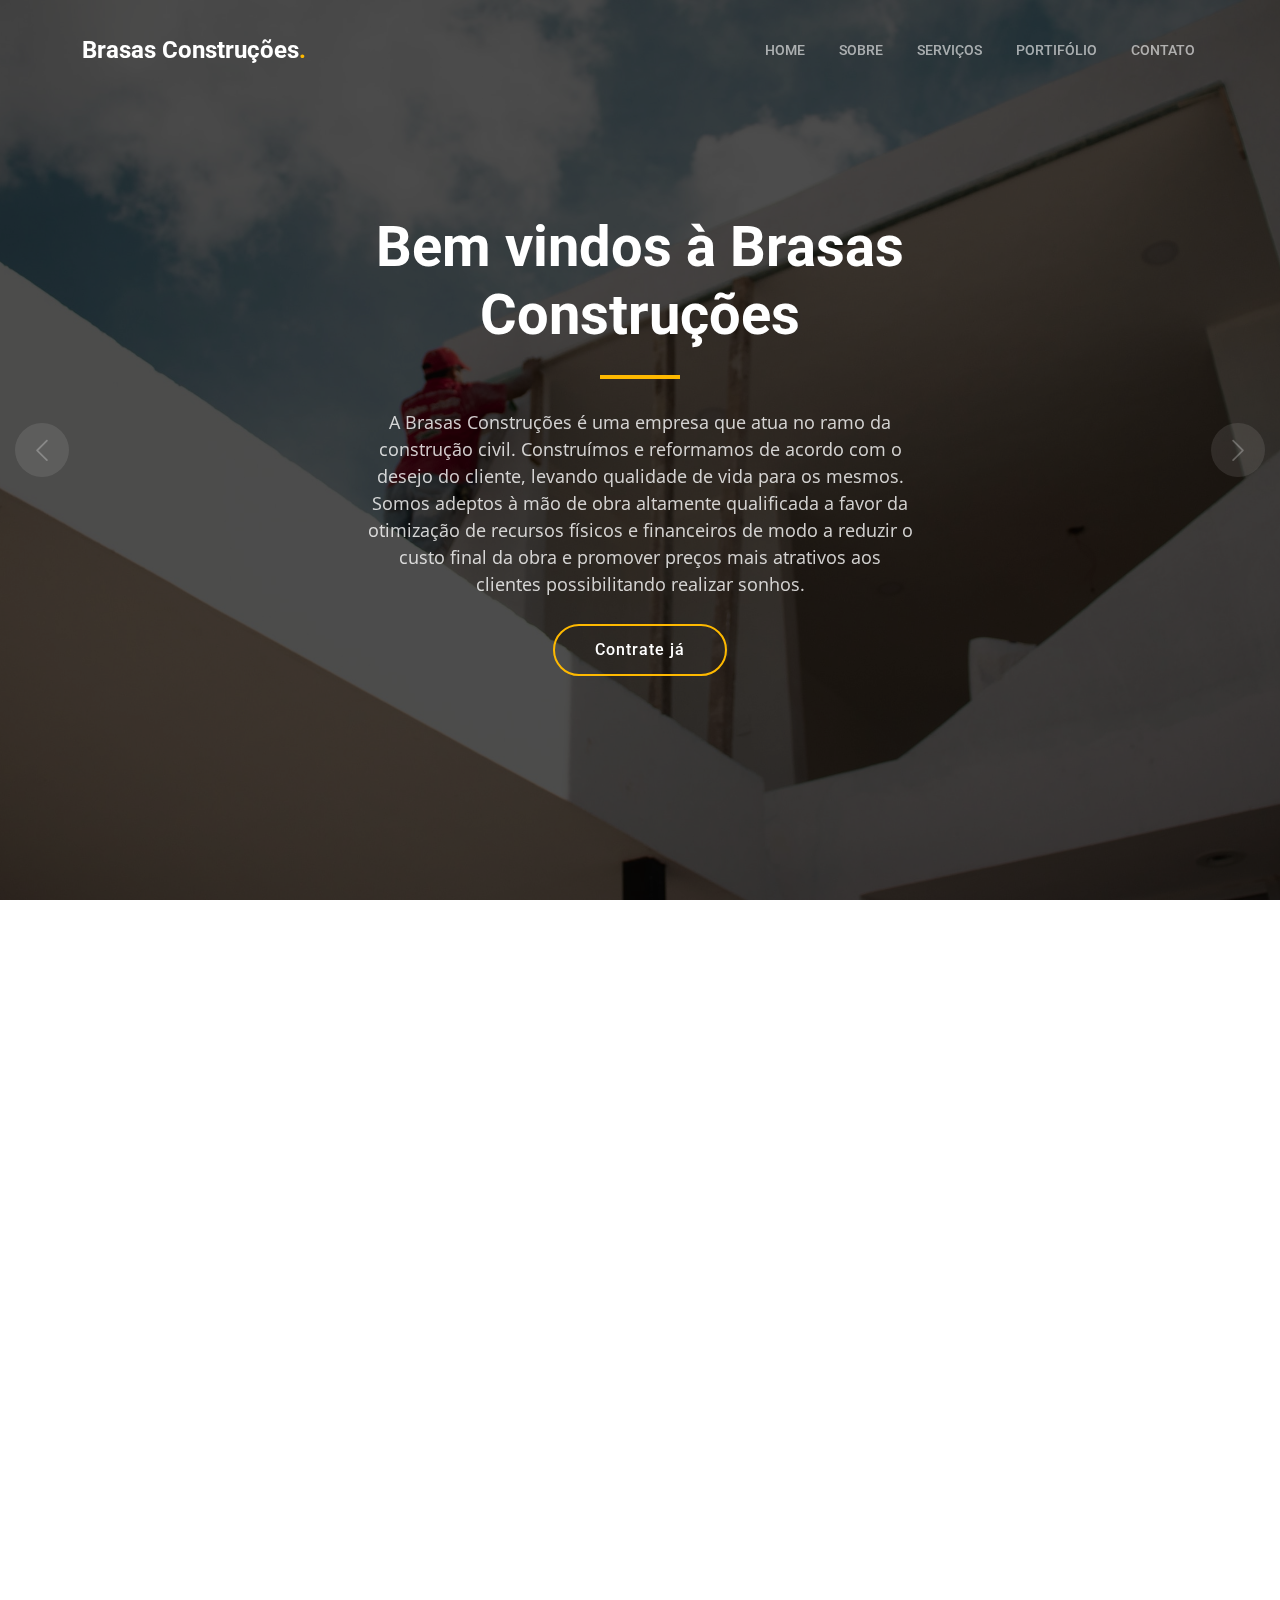
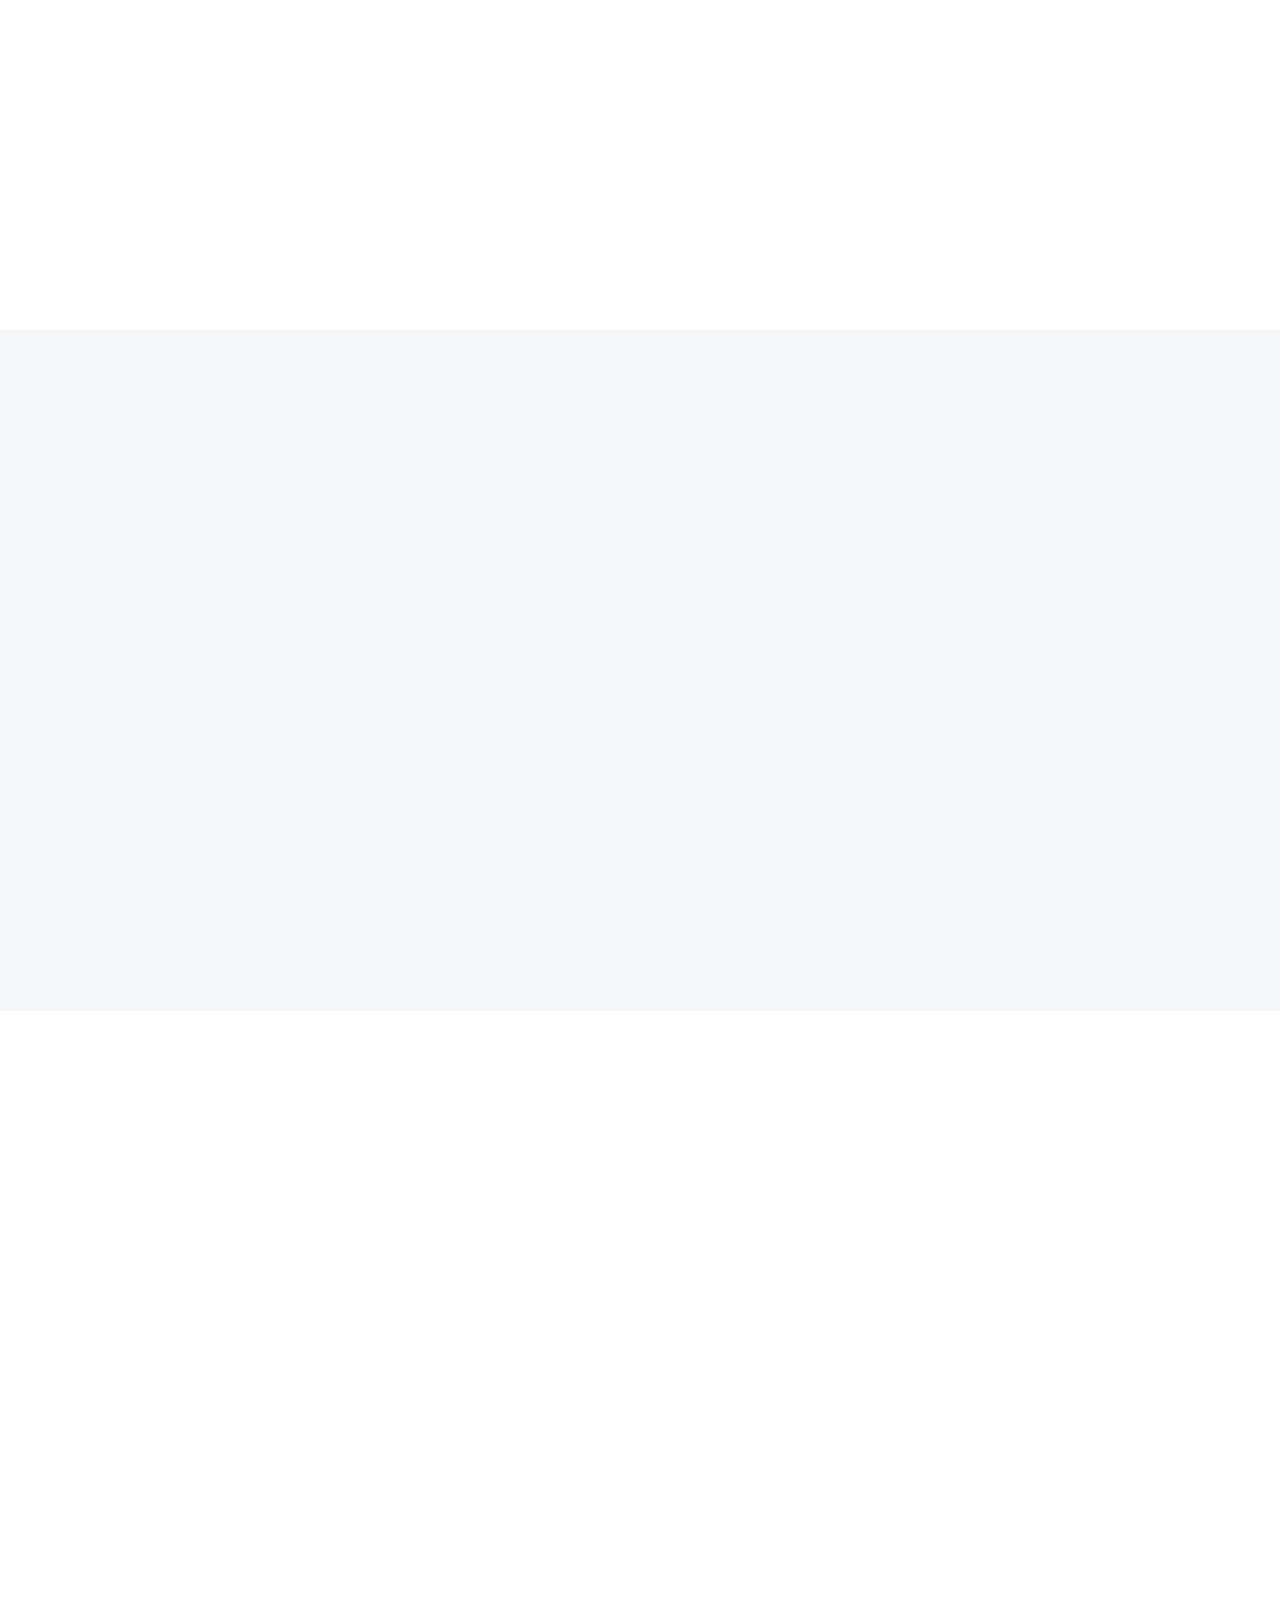
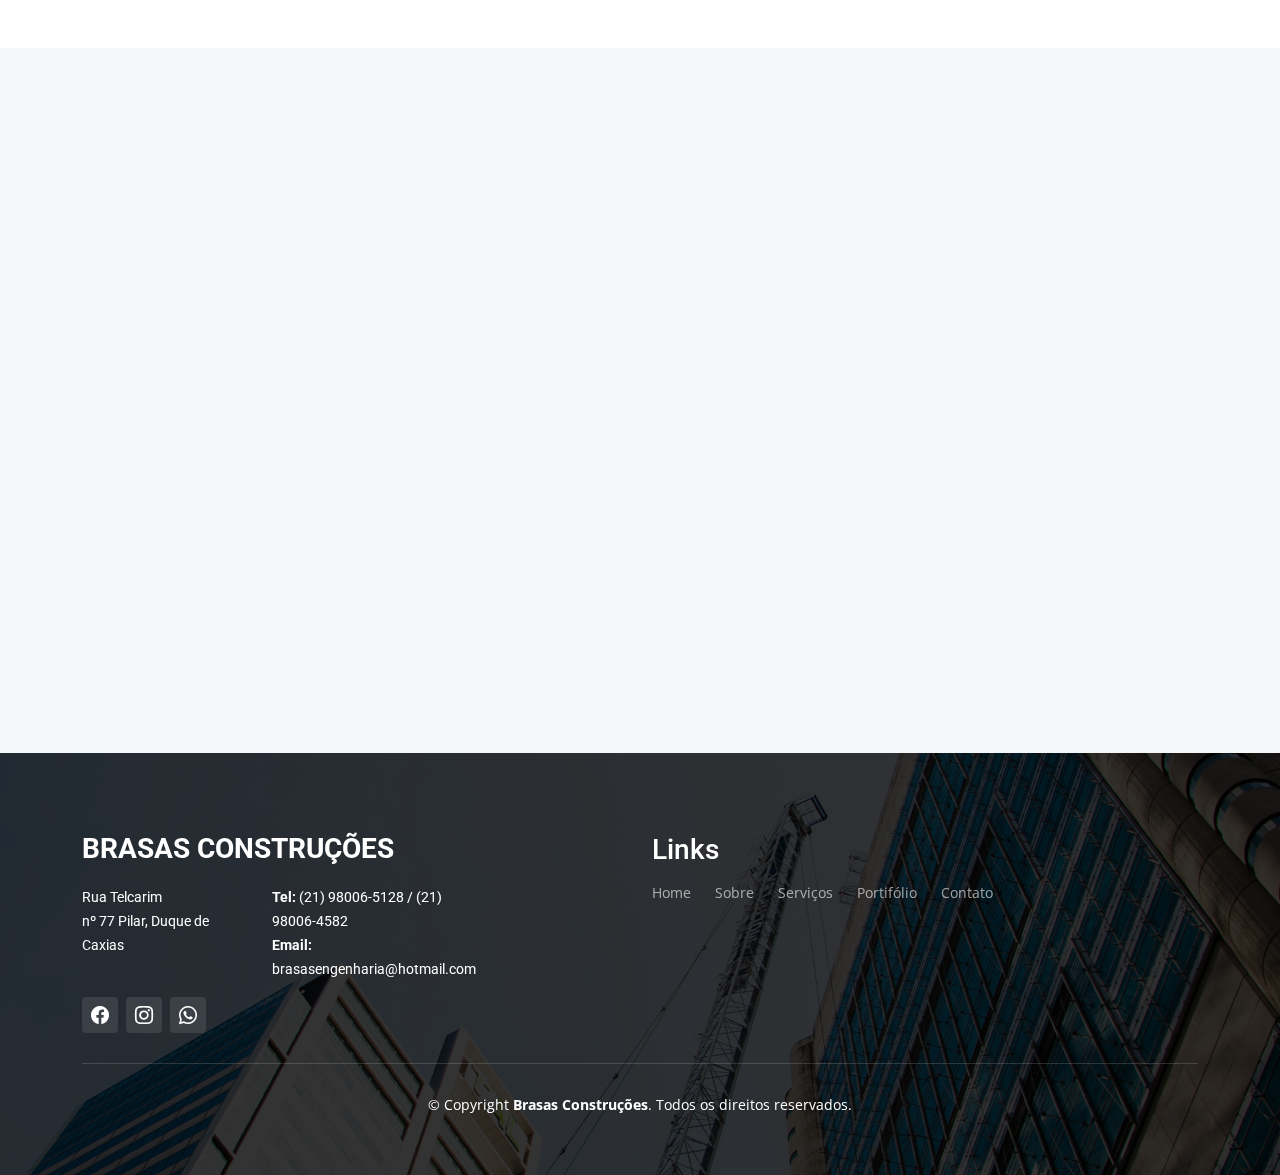
==== commit 309a7eef: "Correcao telefone e link whatsapp" ====
--- a/index.html
+++ b/index.html
@@ -414,7 +414,7 @@
                 <div class="col-lg-5 col-md-6">
                   <div>
                     <p>
-                      <strong>Tel:</strong> (21) 99588-6367<br>
+                      <strong>Tel: </strong>(21) 98006-5128 / (21) 98006-4582<br>
                       <strong>Email:</strong> brasasengenharia@hotmail.com<br>
                     </p>
                   </div>
@@ -423,7 +423,7 @@
               <div class="social-links d-flex mt-3">
                 <a href="#" class="d-flex align-items-center justify-content-center"><i class="bi bi-facebook"></i></a>
                 <a href="#" class="d-flex align-items-center justify-content-center"><i class="bi bi-instagram"></i></a>
-                <a href="#" class="d-flex align-items-center justify-content-center"><i class="bi bi-whatsapp"></i></a>
+                <a href="wa.me/5521980065128" class="d-flex align-items-center justify-content-center"><i class="bi bi-whatsapp"></i></a>
               </div>
             </div>
           </div><!-- End footer info column-->
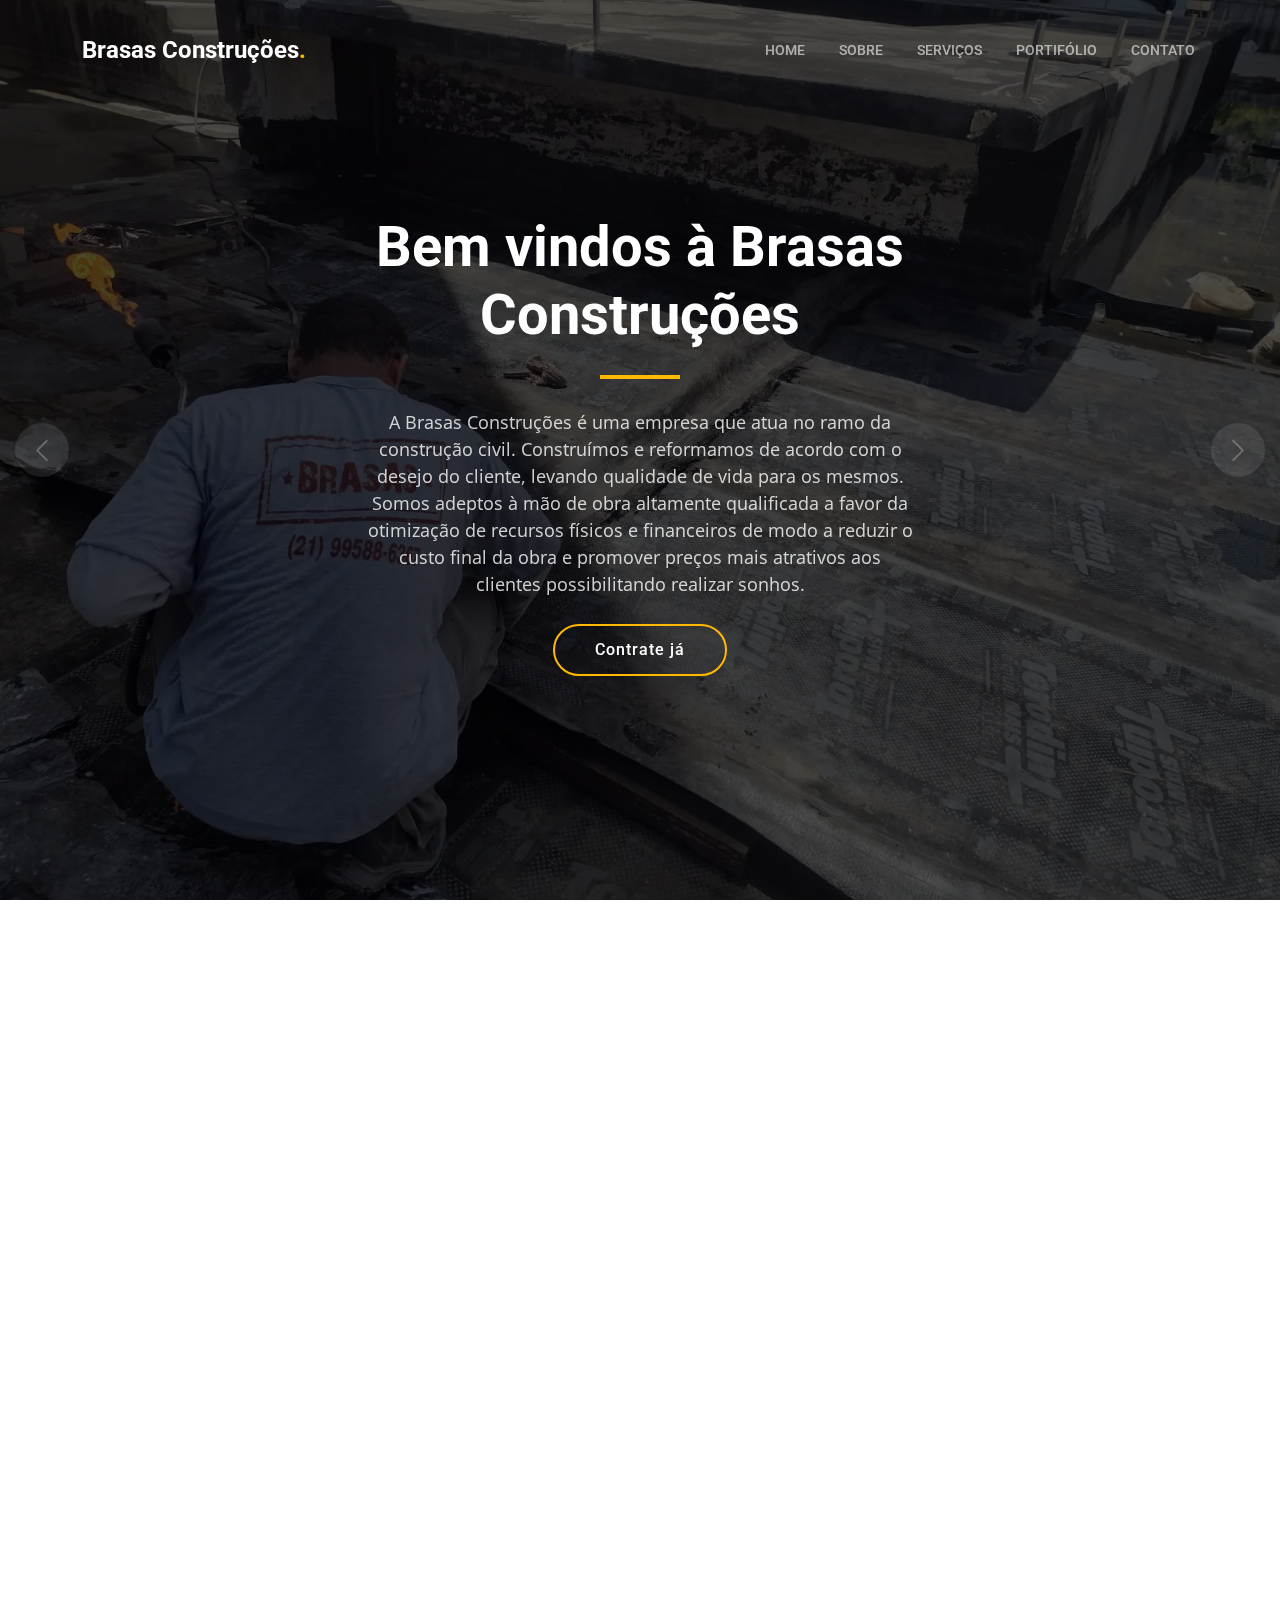
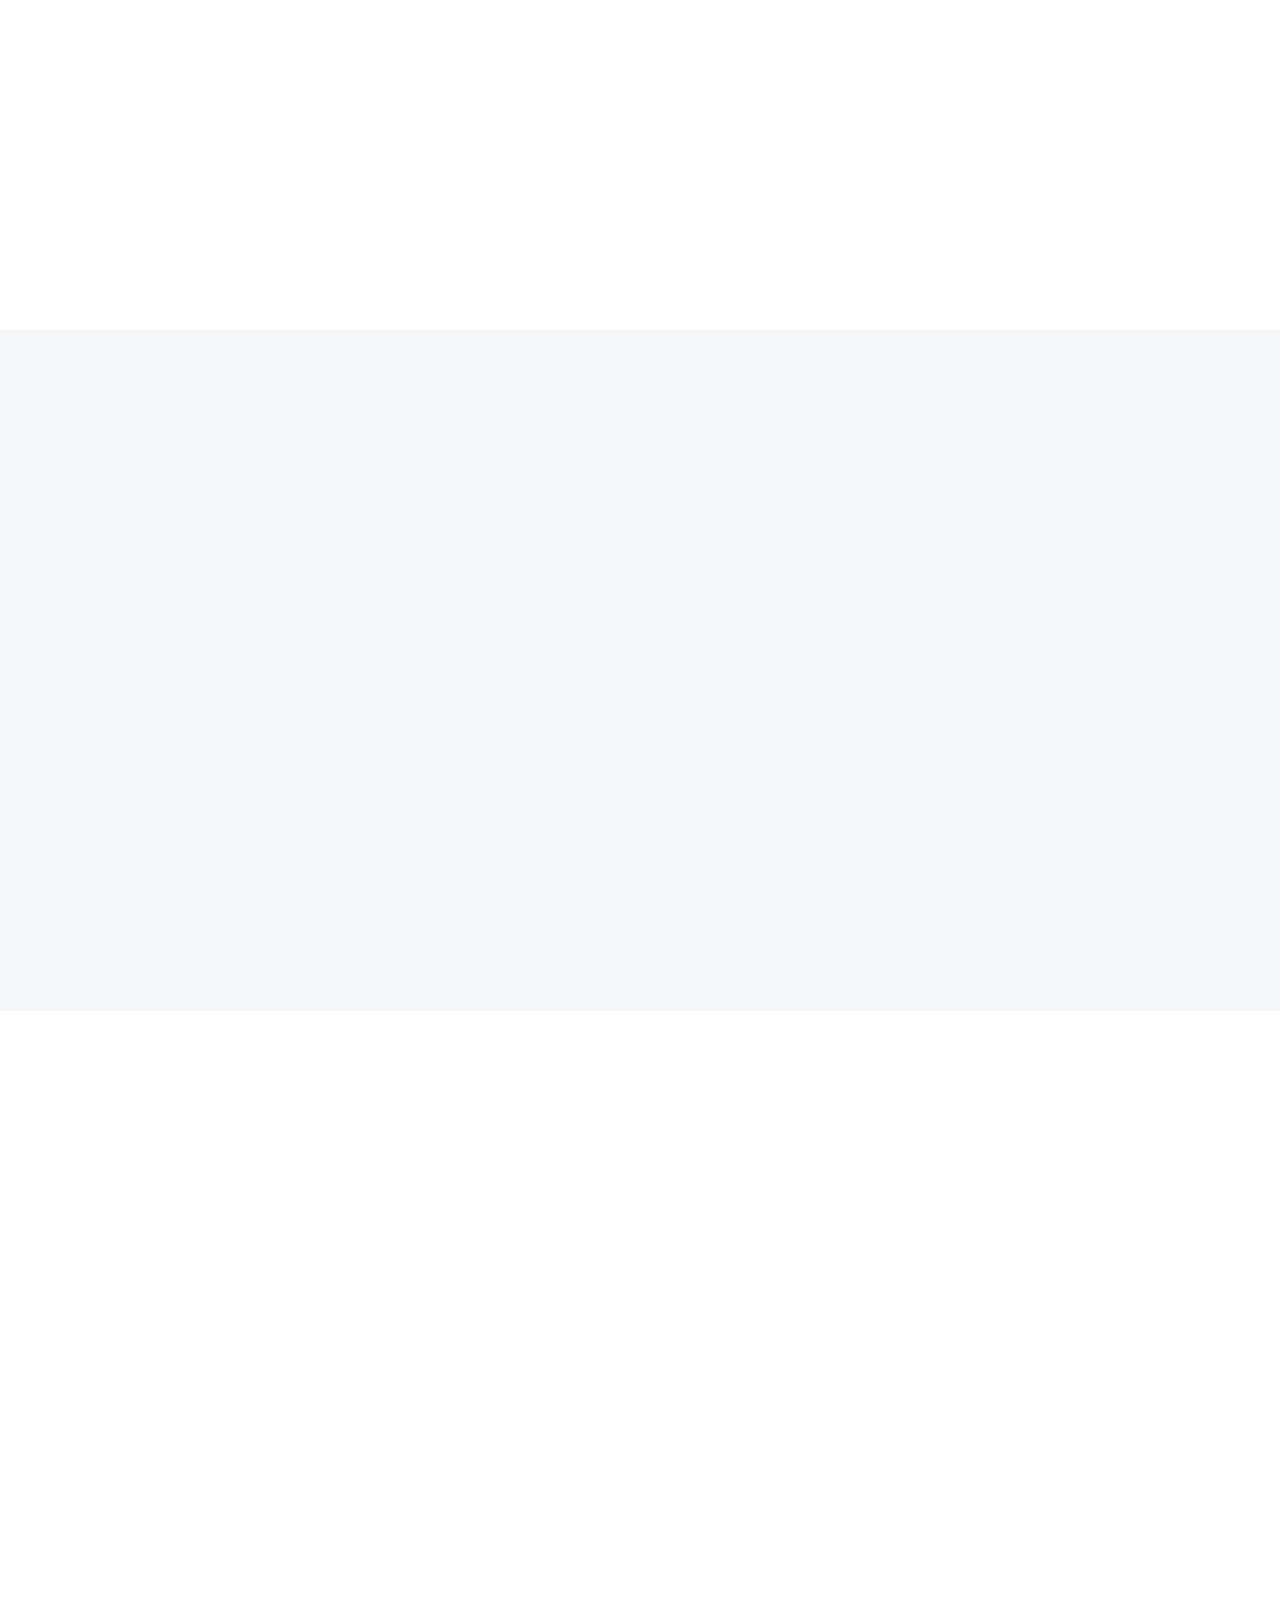
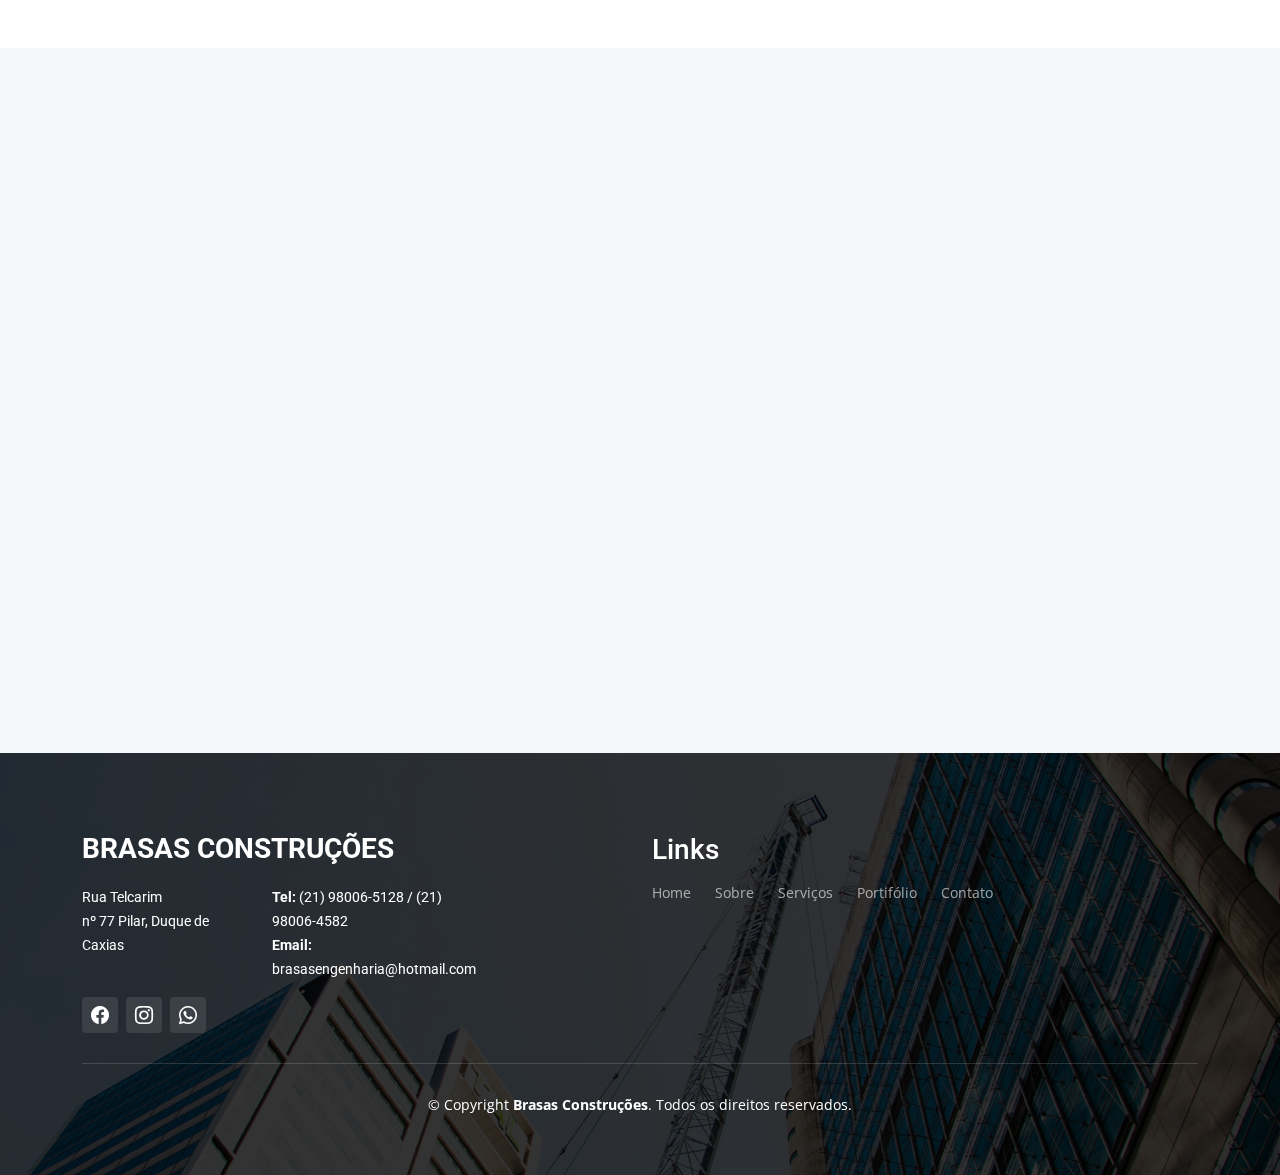
==== commit 0ae53a06: "Atualização de Imagens HERO part 1" ====
--- a/index.html
+++ b/index.html
@@ -81,11 +81,14 @@
 
     <div id="hero-carousel" class="carousel slide" data-bs-ride="carousel" data-bs-interval="5000">
 
-      <div class="carousel-item active" style="background-image: url(assets/img/hero-carousel/hero-carousel-1.jpg)"></div>
-      <div class="carousel-item" style="background-image: url(assets/img/hero-carousel/hero-carousel-2.jpg)"></div>
-      <div class="carousel-item" style="background-image: url(assets/img/hero-carousel/hero-carousel-3.jpg)"></div>
-      <div class="carousel-item" style="background-image: url(assets/img/hero-carousel/hero-carousel-4.jpg)"></div>
-      <div class="carousel-item" style="background-image: url(assets/img/hero-carousel/hero-carousel-5.jpg)"></div>
+      <div class="carousel-item active" style="background-image: url(assets/img/hero-carousel/hero-carousel-1.webp)"></div>
+      <div class="carousel-item" style="background-image: url(assets/img/hero-carousel/hero-carousel-2.webp)"></div>
+      <div class="carousel-item" style="background-image: url(assets/img/hero-carousel/hero-carousel-3.webp)"></div>
+      <div class="carousel-item" style="background-image: url(assets/img/hero-carousel/hero-carousel-4.webp)"></div>
+      <div class="carousel-item" style="background-image: url(assets/img/hero-carousel/hero-carousel-5.webp)"></div>
+      <div class="carousel-item" style="background-image: url(assets/img/hero-carousel/hero-carousel-6.webp)"></div>
+      <div class="carousel-item" style="background-image: url(assets/img/hero-carousel/hero-carousel-7.webp)"></div>
+      <div class="carousel-item" style="background-image: url(assets/img/hero-carousel/hero-carousel-8.webp)"></div>
 
       <a class="carousel-control-prev" href="#hero-carousel" role="button" data-bs-slide="prev">
         <span class="carousel-control-prev-icon bi bi-chevron-left" aria-hidden="true"></span>
@@ -287,13 +290,15 @@
             <li data-filter=".filter-construcao">Construções</li>
             <li data-filter=".filter-repairs">Reparos</li>
             <li data-filter=".filter-design">Projetos</li>
+            <li data-filter=".filter-venda">Vende-se</li>
+            <li data-filter=".filter-aluguel">Aluga-se</li>
           </ul><!-- End Projects Filters -->
 
           <div class="row gy-4 portfolio-container" data-aos="fade-up" data-aos-delay="200">
 
             <div class="col-lg-4 col-md-6 portfolio-item filter-construcao">
               <div class="portfolio-content h-100">
-                <img src="assets/img/projects/Projeto1/project_34.jpeg" class="img-fluid" alt="">
+                <img src="assets/img/projects/Projeto1/img10.jpeg" class="img-fluid" alt="">
                 <div class="portfolio-info">
                   <h4>Projeto 1</h4>
                   <p>Demolição e reconstrução</p>
@@ -470,7 +475,6 @@
 
   <!-- Template Main JS File -->
   <script src="assets/js/main.js"></script>
-
 </body>
 
 </html>